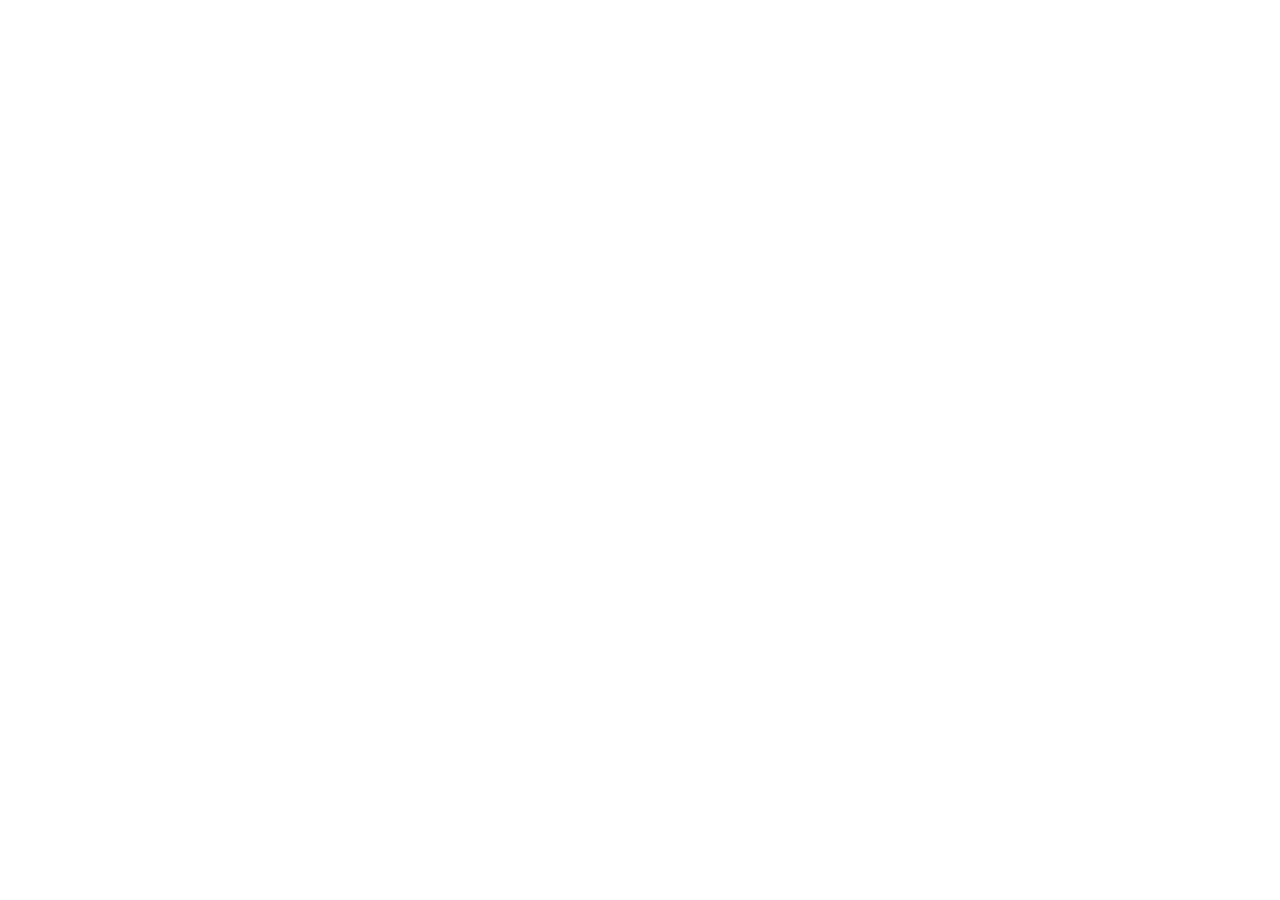
==== index.html @ d85d2958 "first commit" ====
<!DOCTYPE html>
<html lang="en">
<head>
    <meta charset="UTF-8">
    <meta name="viewport" content="width=device-width, initial-scale=1.0">
    <title>Document</title>
    <link rel="stylesheet" href="css/styles.css">
</head>

<body>
    
</body>
</html>
---- css/styles.css ----
@import url("reset.css");
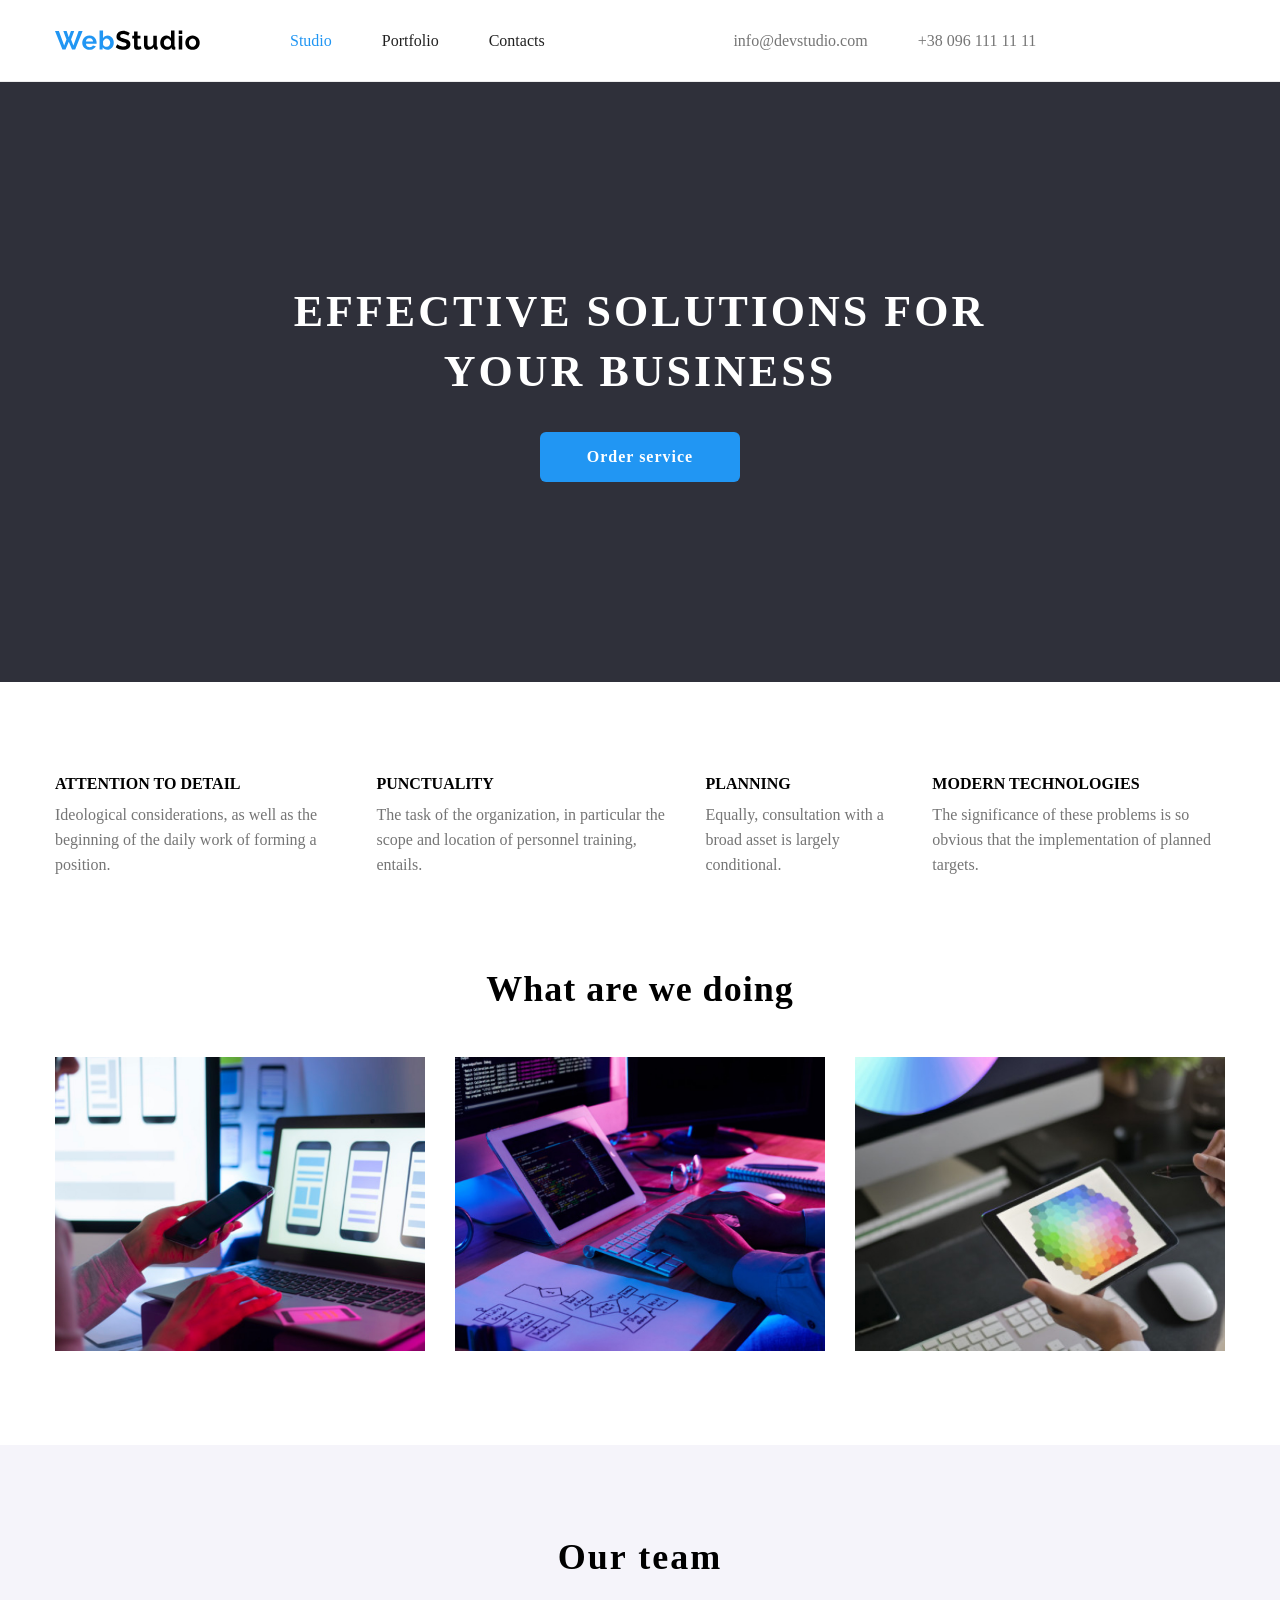
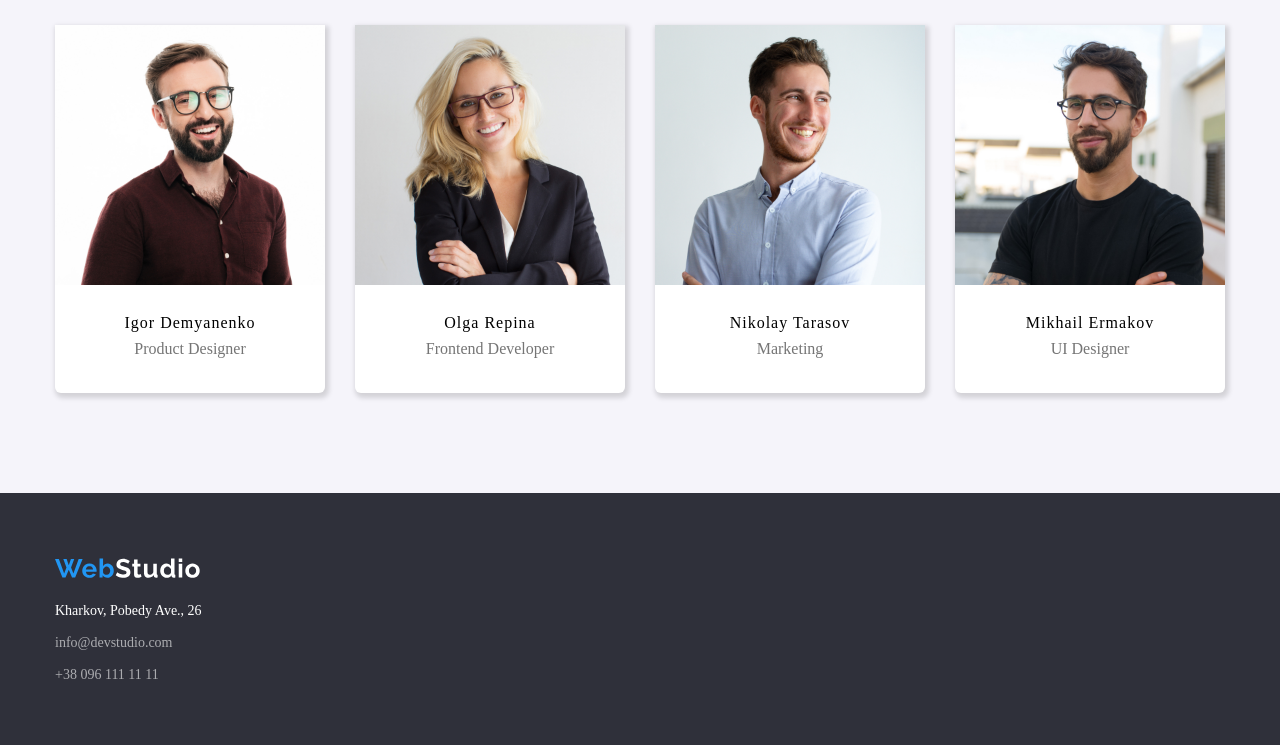
==== commit bc6f6c01: "add first page" ====
--- a/index.html
+++ b/index.html
@@ -3,11 +3,133 @@
 <head>
     <meta charset="UTF-8">
     <meta name="viewport" content="width=device-width, initial-scale=1.0">
-    <title>Document</title>
+    <title>WebStudio</title>
     <link rel="stylesheet" href="css/styles.css">
 </head>
 
 <body>
-    
+    <header class="header">
+        <div class="container header-container">
+            <a class="header-logo" href="#">
+                <img src="img/logo-header.svg" alt="WebStudio" width="145" height="31">
+            </a>
+            <nav class="header-nav">
+                <a class="active" href="#">Studio</a>
+                <a href="/portfolio.html">Portfolio</a>
+                <a href="#">Contacts</a>
+            </nav>
+            <div class="header-info">
+                <a href="mailto:info@devstudio.com">info@devstudio.com</a>
+                <a href="tel:+380961111111">+38 096 111 11 11</a>
+            </div>
+        </div>
+    </header>
+
+    <main>
+        <section class="hero">
+            <div class="container">
+                <div class="hero-box">
+                    <h1 class="hero-title">Effective solutions for your business</h1>
+                    <button class="hero-btn btn">Order service</button>
+                </div>
+            </div>
+        </section>
+
+        <section class="about">
+            <div class="container about-boxes">
+                <div class="about-box">
+                    <h2 class="about-title">Attention to detail</h2>
+                    <p class="about-p">Ideological considerations, as well as the beginning of the daily work of forming a position.</p>
+                </div>
+                <div class="about-box">
+                    <h2 class="about-title">Punctuality</h2>
+                    <p class="about-p">The task of the organization, in particular the scope and location of personnel training, entails.</p>
+                </div>
+                <div class="about-box">
+                    <h2 class="about-title">Planning</h2>
+                    <p class="about-p">Equally, consultation with a broad asset is largely conditional.</p>
+                </div>
+                <div class="about-box">
+                    <h2 class="about-title">Modern technologies</h2>
+                    <p class="about-p">The significance of these problems is so obvious that the implementation of planned targets.</p>
+                </div>
+            </div>
+        </section>
+
+        <section class="three">
+            <div class="container">
+                <h2 class="three-title">What are we doing</h2>
+                <div class="three-two">
+                <div class="cards">
+                    <img src="img/img1.jpg" alt="image1" width="370" height="294">
+                </div>
+                <div class="cards">
+                    <img src="img/img2.jpg" alt="image2" width="370" height="294">
+                </div>
+                <div class="cards">
+                    <img src="img/img3.jpg" alt="image3" width="370" height="294">
+                </div>
+                </div>
+            </div>
+        </section>
+
+        <section class="last">
+            <div class="container">
+                <h2 class="last-title">Our team</h2>
+                <div class="last-box">
+                    <div class="last-img">
+                        <img src="img/foto1.jpg" alt="foto1" width="270" height="260">
+                        <div class="last-desc">
+                        <h3 class="last-h3">Igor Demyanenko</h3>
+                        <p class="last-p">Product Designer</p>
+                        </div>
+                    </div>
+                    <div class="last-img">
+                        <img src="img/foto2.jpg" alt="foto2" width="270" height="260">
+                        <div class="last-desc">
+                        <h3 class="last-h3">Olga Repina</h3>
+                        <p class="last-p">Frontend Developer</p>
+                        </div>
+                    </div>
+                    <div class="last-img">
+                        <img src="img/foto3.jpg" alt="foto3" width="270" height="260">
+                        <div class="last-desc">
+                        <h3 class="last-h3">Nikolay Tarasov</h3>
+                        <p class="last-p">Marketing</p>
+                        </div>
+                    </div>
+                    <div class="last-img">
+                        <img src="img/foto4.jpg" alt="foto4" width="270" height="260">
+                        <div class="last-desc">
+                        <h3 class="last-h3">Mikhail Ermakov</h3>
+                        <p class="last-p">UI Designer</p>
+                        </div>
+                    </div>
+                </div>
+            </div>
+        </section>
+    </main>
+
+    <footer>
+            <section class="footer">
+                <div class="container">
+                    <div class="footer-out">
+                        <a href="#">
+                            <img class="img-footer" src="img/logo-footer.svg" alt="Logo" width="145" height="31">
+                        </a>
+                    </div>
+                    <div class="footer-out2">
+                        <h3>Kharkov, Pobedy Ave., 26</h3>
+                    </div>
+                        <div class="footer-a">
+                        <a href="mailto:info@devstudio.com">info@devstudio.com</a>
+                        </div>
+                        <div class="footer-a">
+                        <a href="tel:+380961111111">+38 096 111 11 11</a>
+                        </div>
+                </div>
+            </section>
+    </footer>
+
 </body>
 </html>
--- a/css/styles.css
+++ b/css/styles.css
@@ -1,2 +1,262 @@
 @import url("reset.css");
 
+@font-face {
+    font-family: 'Roboto';
+    src: url('../fonts/RobotoCondensed-Regular.woff2') format('woff2');
+    font-weight: 400;
+    font-style: normal;
+    font-display: swap;
+}
+
+@font-face {
+    font-family: 'Roboto';
+    src: url('../fonts/RobotoCondensed-Medium.woff2') format('woff2');
+    font-weight: 500;
+    font-style: normal;
+    font-display: swap;
+}
+
+@font-face {
+    font-family: 'Roboto';
+    src: url('../fonts/RobotoCondensed-Bold.woff2') format('woff2');
+    font-weight: 700;
+    font-style: normal;
+    font-display: swap;
+}
+
+@font-face {
+    font-family: 'Roboto';
+    src: url('../fonts/RobotoCondensed-Black.woff2') format('woff2');
+    font-weight: 900;
+    font-style: normal;
+    font-display: swap;
+}
+
+.body {
+    font-family: 'Roboto', sans-serif;
+    color: #212121;
+}
+
+.container {
+    max-width: 1200px;
+    margin: 0 auto;
+    padding: 0 15px;
+}
+
+.btn {
+    display: inline-block;
+    color: #fff;
+    font-size: 16px;
+    font-weight: 700;
+    letter-spacing: 1px;
+    background: #2196F3;
+    padding: 17px;
+    min-width: 200px;
+    cursor: pointer;
+    border-radius: 6px;
+    text-align: center;
+}
+
+.btn:hover {
+    background: #1574c2;
+}
+
+.header-container {
+    display: flex;
+    align-items: center;
+}
+
+.header {
+    padding: 25px 0;
+    font-weight: 500;
+    border-bottom: 1px solid #ECECEC;
+}
+
+.header-logo {
+    margin-right: 90px;
+}
+
+.header-nav, .header-info {
+    display: flex;
+    gap: 50px;
+}
+
+.header-nav a {
+    color: #212121;
+    text-decoration: none;
+}
+
+.header-info a {
+    color: #757575;
+    text-decoration: none;
+}
+
+.header-info a:hover, .header-nav a:hover {
+    color: #2196F3;
+}
+
+.header-nav a.active {
+    color: #2196F3;
+}
+
+.header-info {
+    margin: 0 auto;
+}
+
+.hero {
+    min-height: 600px;
+    background: #2F303A;
+    color: #fff;
+    display: flex;
+    flex-flow: column;
+    justify-content: center;
+}
+
+.hero-title {
+    font-size: 44px;
+    line-height: 60px;
+    font-weight: 900;
+    text-transform: uppercase;
+    letter-spacing: 3px;
+    margin-bottom: 30px;
+}
+
+.hero-box {
+    text-align: center;
+    max-width: 696px;
+    margin: 0 auto;
+}
+
+.about {
+    padding: 94px 0;
+}
+
+.about-boxes {
+    display: flex;
+    gap: 30px;
+}
+
+.about-title {
+    margin-bottom: 10px;
+    font-weight: 700;
+    text-transform: uppercase;
+}
+
+.about-p {
+    color: #757575;
+    line-height: 25px;
+}
+
+.three {
+padding-bottom: 94px;
+}
+
+.three-title {
+    margin-bottom: 50px;
+    font-weight: 700;
+    font-size: 36px;
+    letter-spacing: 1px;
+    text-align: center;
+}
+
+.three-two {
+    display: flex;
+    gap: 30px;
+}
+
+.cards {
+    height: 294px;
+    overflow: hidden;
+}
+
+.cards img {
+    width: 100%;
+    height: 100%;
+    object-fit: cover;
+}
+
+.last {
+    background: #F5F4FA;
+    min-height: 648px;
+}
+
+.last-title {
+    padding: 94px 0 0 0;
+    margin-bottom: 50px;
+    font-weight: 700;
+    font-size: 36px;
+    letter-spacing: 2px;
+    text-align: center;
+}
+
+.last-box {
+    display: flex;
+    gap: 30px;
+
+}
+
+.last-img {
+    width: 270px;
+    height: 368px;
+    background: #fff;
+    box-shadow: 2px 3px 5px 2px #00000024;
+    border-bottom-right-radius: 6px;
+    border-bottom-left-radius: 6px;
+}
+
+.last-desc {
+    margin: 0 auto;
+    padding: 30px;
+}
+
+.last-h3 {
+    font-weight: 500;
+    font-size: 16px;
+    text-align: center;
+    letter-spacing: 1px;
+    margin-bottom: 10px;
+}
+
+.last-p {
+    color: #757575;
+    font-weight: 400px;
+    text-align: center;
+    font-size: 16px;
+}
+
+.footer {
+    background: #2F303A;
+    min-height: 252px;
+}
+
+.img-footer {
+    margin-top: 60px;
+    margin-bottom: 20px;
+}
+
+.footer-out {
+    color: #FFFFFF;
+}
+
+.footer-out2 {
+    color: #FFF;
+    display: flex;
+    flex-flow: column;
+    margin-bottom: 9px;
+    font-weight: 400;
+    font-size: 14px;
+}
+
+.footer-a a {
+    font-weight: 400;
+    font-size: 14px;
+    margin: 9px 0;
+    display: inline-block;
+    text-decoration: none;
+    color: #FFFFFF99;
+}
+
+.footer-a a:hover {
+    color: #2196F3;
+}
+
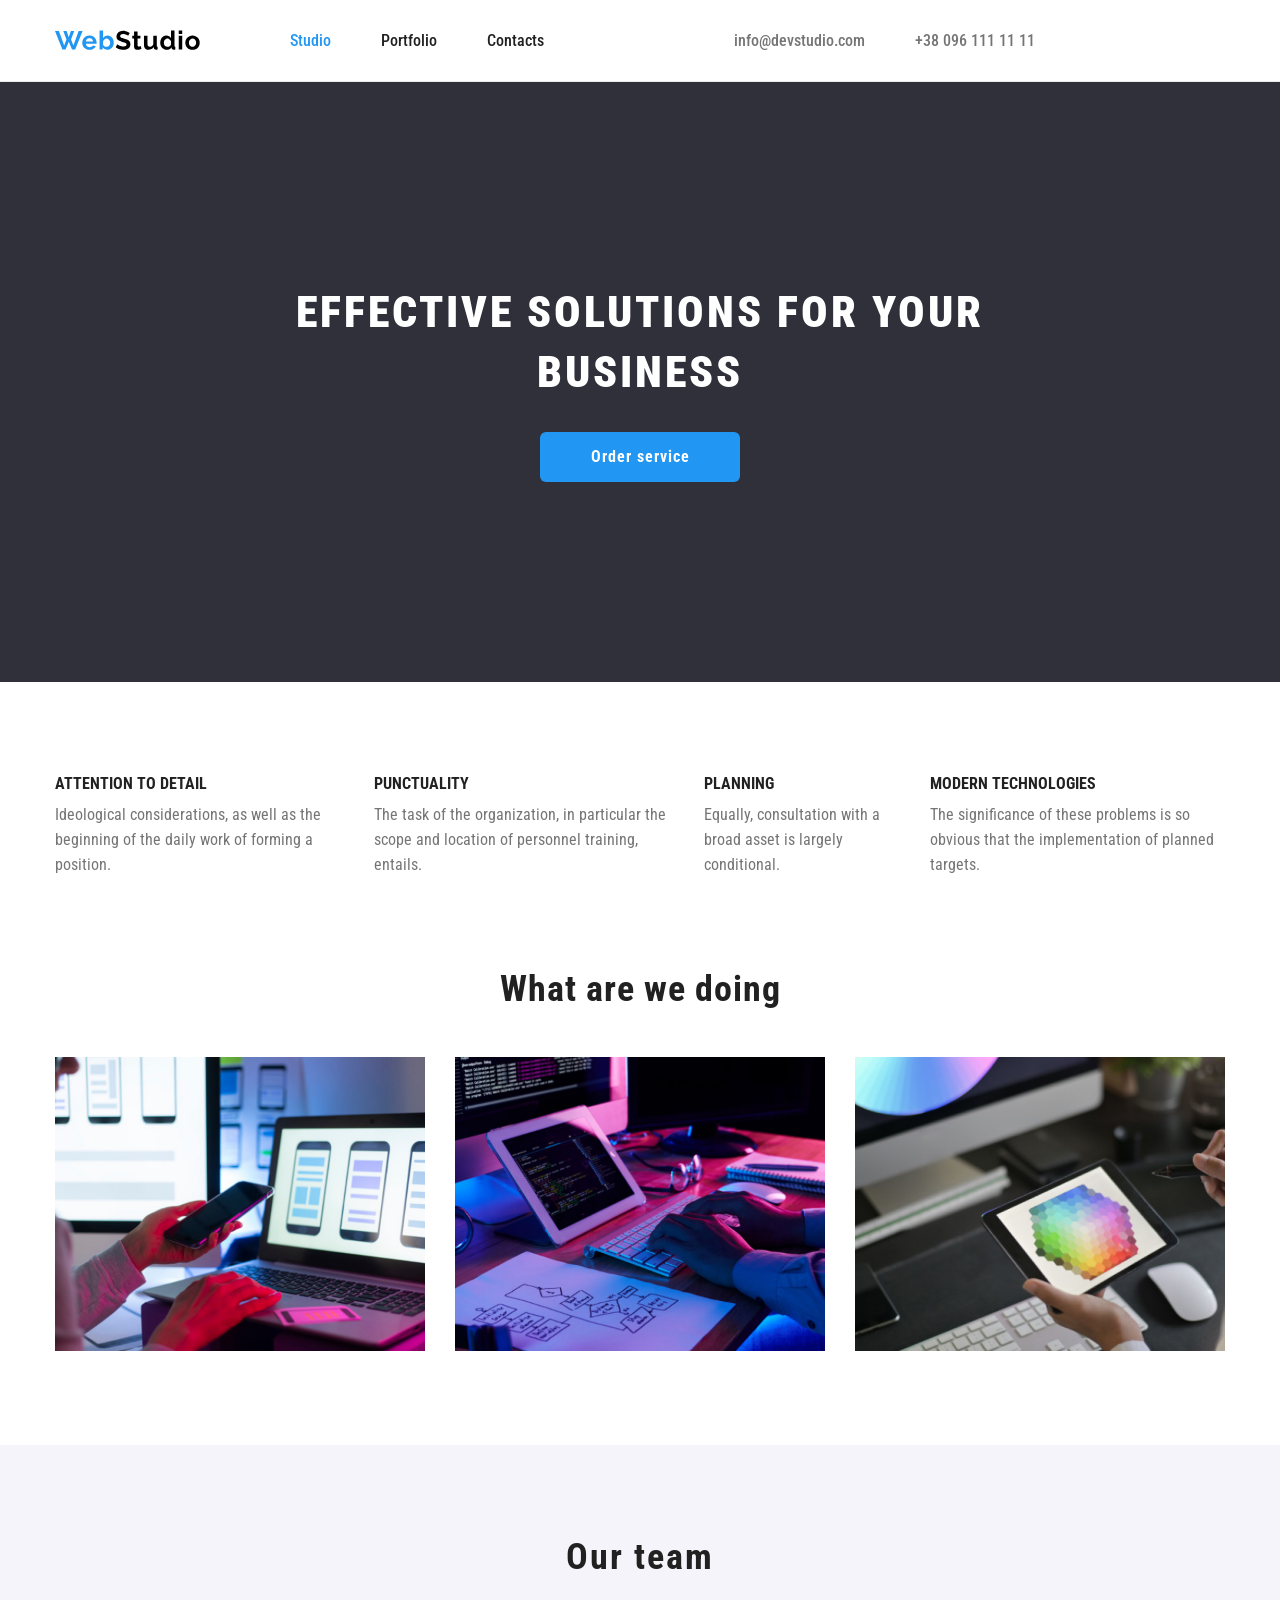
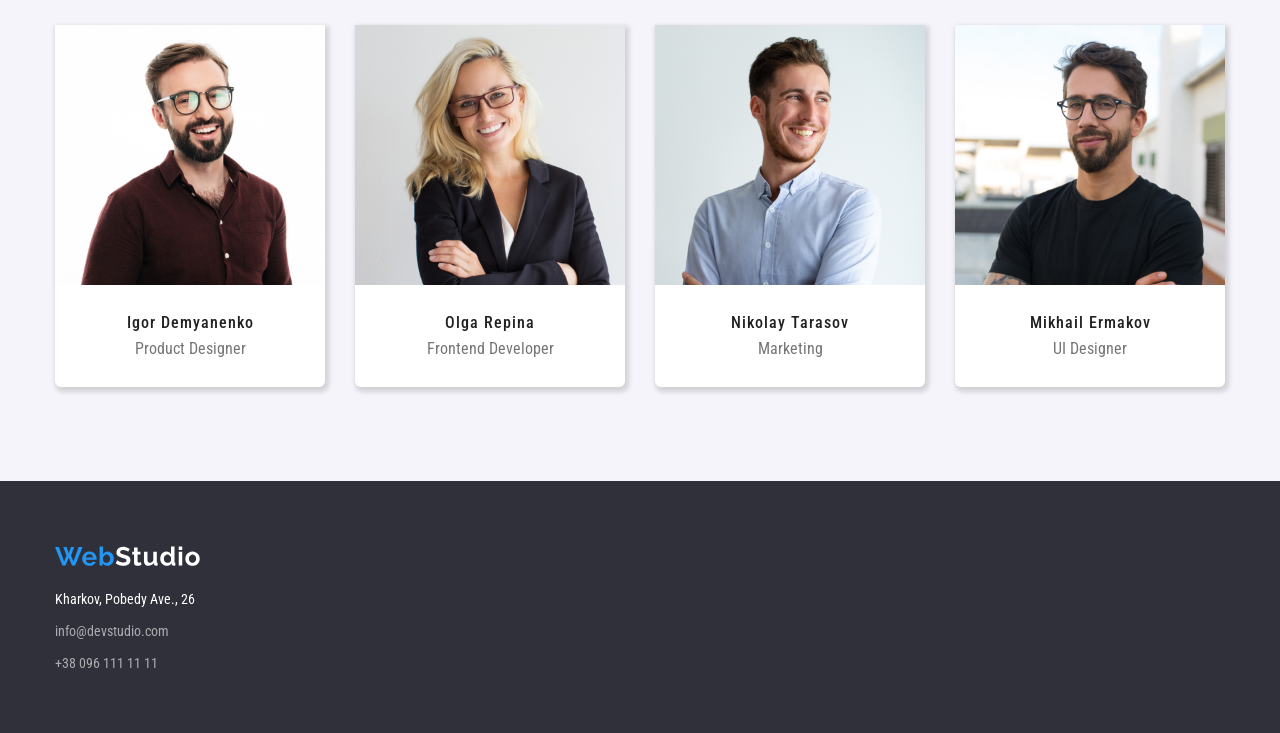
==== commit 08613bd5: "add position" ====
--- a/index.html
+++ b/index.html
@@ -60,14 +60,17 @@
             <div class="container">
                 <h2 class="three-title">What are we doing</h2>
                 <div class="three-two">
-                <div class="cards">
+                 <div class="cards">
                     <img src="img/img1.jpg" alt="image1" width="370" height="294">
+                    <p class="cards-desc">Desktop Applications</p>
                 </div>
-                <div class="cards">
+                 <div class="cards">
                     <img src="img/img2.jpg" alt="image2" width="370" height="294">
+                    <p class="cards-desc">Desktop Applications</p>
                 </div>
-                <div class="cards">
+                 <div class="cards">
                     <img src="img/img3.jpg" alt="image3" width="370" height="294">
+                    <p class="cards-desc">Desktop Applications</p>
                 </div>
                 </div>
             </div>
@@ -78,28 +81,28 @@
                 <h2 class="last-title">Our team</h2>
                 <div class="last-box">
                     <div class="last-img">
-                        <img src="img/foto1.jpg" alt="foto1" width="270" height="260">
+                        <img class="image" src="img/foto1.jpg" alt="foto1" width="270" height="260">
                         <div class="last-desc">
                         <h3 class="last-h3">Igor Demyanenko</h3>
                         <p class="last-p">Product Designer</p>
                         </div>
                     </div>
                     <div class="last-img">
-                        <img src="img/foto2.jpg" alt="foto2" width="270" height="260">
+                        <img class="image" src="img/foto2.jpg" alt="foto2" width="270" height="260">
                         <div class="last-desc">
                         <h3 class="last-h3">Olga Repina</h3>
                         <p class="last-p">Frontend Developer</p>
                         </div>
                     </div>
                     <div class="last-img">
-                        <img src="img/foto3.jpg" alt="foto3" width="270" height="260">
+                        <img class="image" src="img/foto3.jpg" alt="foto3" width="270" height="260">
                         <div class="last-desc">
                         <h3 class="last-h3">Nikolay Tarasov</h3>
                         <p class="last-p">Marketing</p>
                         </div>
                     </div>
                     <div class="last-img">
-                        <img src="img/foto4.jpg" alt="foto4" width="270" height="260">
+                        <img class="image" src="img/foto4.jpg" alt="foto4" width="270" height="260">
                         <div class="last-desc">
                         <h3 class="last-h3">Mikhail Ermakov</h3>
                         <p class="last-p">UI Designer</p>
--- a/css/styles.css
+++ b/css/styles.css
@@ -32,7 +32,7 @@
     font-display: swap;
 }
 
-.body {
+body {
     font-family: 'Roboto', sans-serif;
     color: #212121;
 }
@@ -165,23 +165,25 @@
 }
 
 .cards {
-    height: 294px;
-    overflow: hidden;
+    display: flex;
+    gap: 30px;
+    position: relative;
 }
 
 .cards img {
     width: 100%;
     height: 100%;
+    overflow: hidden;
     object-fit: cover;
+    position: relative;
 }
 
 .last {
     background: #F5F4FA;
-    min-height: 648px;
+    padding: 94px 0;
 }
 
 .last-title {
-    padding: 94px 0 0 0;
     margin-bottom: 50px;
     font-weight: 700;
     font-size: 36px;
@@ -196,12 +198,11 @@
 }
 
 .last-img {
-    width: 270px;
-    height: 368px;
     background: #fff;
     box-shadow: 2px 3px 5px 2px #00000024;
     border-bottom-right-radius: 6px;
     border-bottom-left-radius: 6px;
+    flex: 1 1 23%;
 }
 
 .last-desc {
@@ -260,3 +261,136 @@
     color: #2196F3;
 }
 
+.dow {
+    margin: 0 auto;
+    margin-bottom: 34px;
+    display: flex;
+    justify-content: center;
+    gap: 8px;
+    padding-top: 92px;
+}
+
+.dow-btn {
+    display: inline-block;
+    color: #fff;
+    font-size: 16px;
+    font-weight: 500;
+    background: #2196F3;
+    padding: 6px;
+    min-width: 73px;
+    cursor: pointer;
+    border-radius: 6px;
+    text-align: center;
+}
+
+.dow-btn1 {
+    display: inline-block;
+    color: #212121;
+    font-size: 16px;
+    font-weight: 500;
+    background: #F5F4FA;
+    padding: 6px 25px;
+    cursor: pointer;
+    border-radius: 6px;
+}
+
+.dow-btn:hover {
+    background: #0d538c;
+}
+
+.dow-btn1:hover {
+background: #b6b4c2;
+}
+
+.dflex {
+    display: flex;
+    flex-wrap: wrap;
+    gap: 30px;
+    padding: 94px 0;
+}
+
+.imgp2 {
+    margin-bottom: 20px;
+    height: 294px;
+    width: 100%;
+    object-fit: cover;
+    overflow: hidden;
+}
+
+.h3p2 {
+    font-weight: 700;
+    font-size: 18px;
+    letter-spacing: 1px;
+    margin-bottom: 4px;
+    height: 36px;
+}
+
+.pp2 {
+    font-weight: 400;
+    color: #757575;
+    font-size: 16px;
+}
+
+.divp2 {
+    padding: 20px 24px;
+}
+
+.bordp {
+}
+
+.bordp2 {
+    outline: 1px solid #EEEEEE;
+    flex: 1 1 30%;
+    position: relative;
+}
+
+.bordp2 img {
+    width: 100%;
+    height: 294px;
+    object-fit: cover;
+}
+
+.test {
+    height: 294px;
+    position: relative;
+}
+
+.test img {
+    width: 100%;
+    height: 100%;
+    object-fit:cover;
+}
+
+.box {
+    background: rgba(20, 77, 170, 0.5);
+    color: #fff;
+    position: absolute;
+    inset: 0;
+    display: flex;
+    padding: 10px;
+    align-items: center;
+    display: none;
+}
+
+.bordp2:hover .box {
+    display: block;
+}
+
+.cards:hover .cards-desc {
+    display: block;
+}
+
+.cards-desc {
+    position: absolute;
+    bottom: 0;
+    left: 0;
+    right: 0;
+    background: rgba(47, 48, 58, 0.8);
+    padding: 20px 10px;
+    color: white;
+    text-align: center;
+    font-weight: 700;
+    font-size: 14px;
+    text-transform: uppercase;
+    display: none;
+}
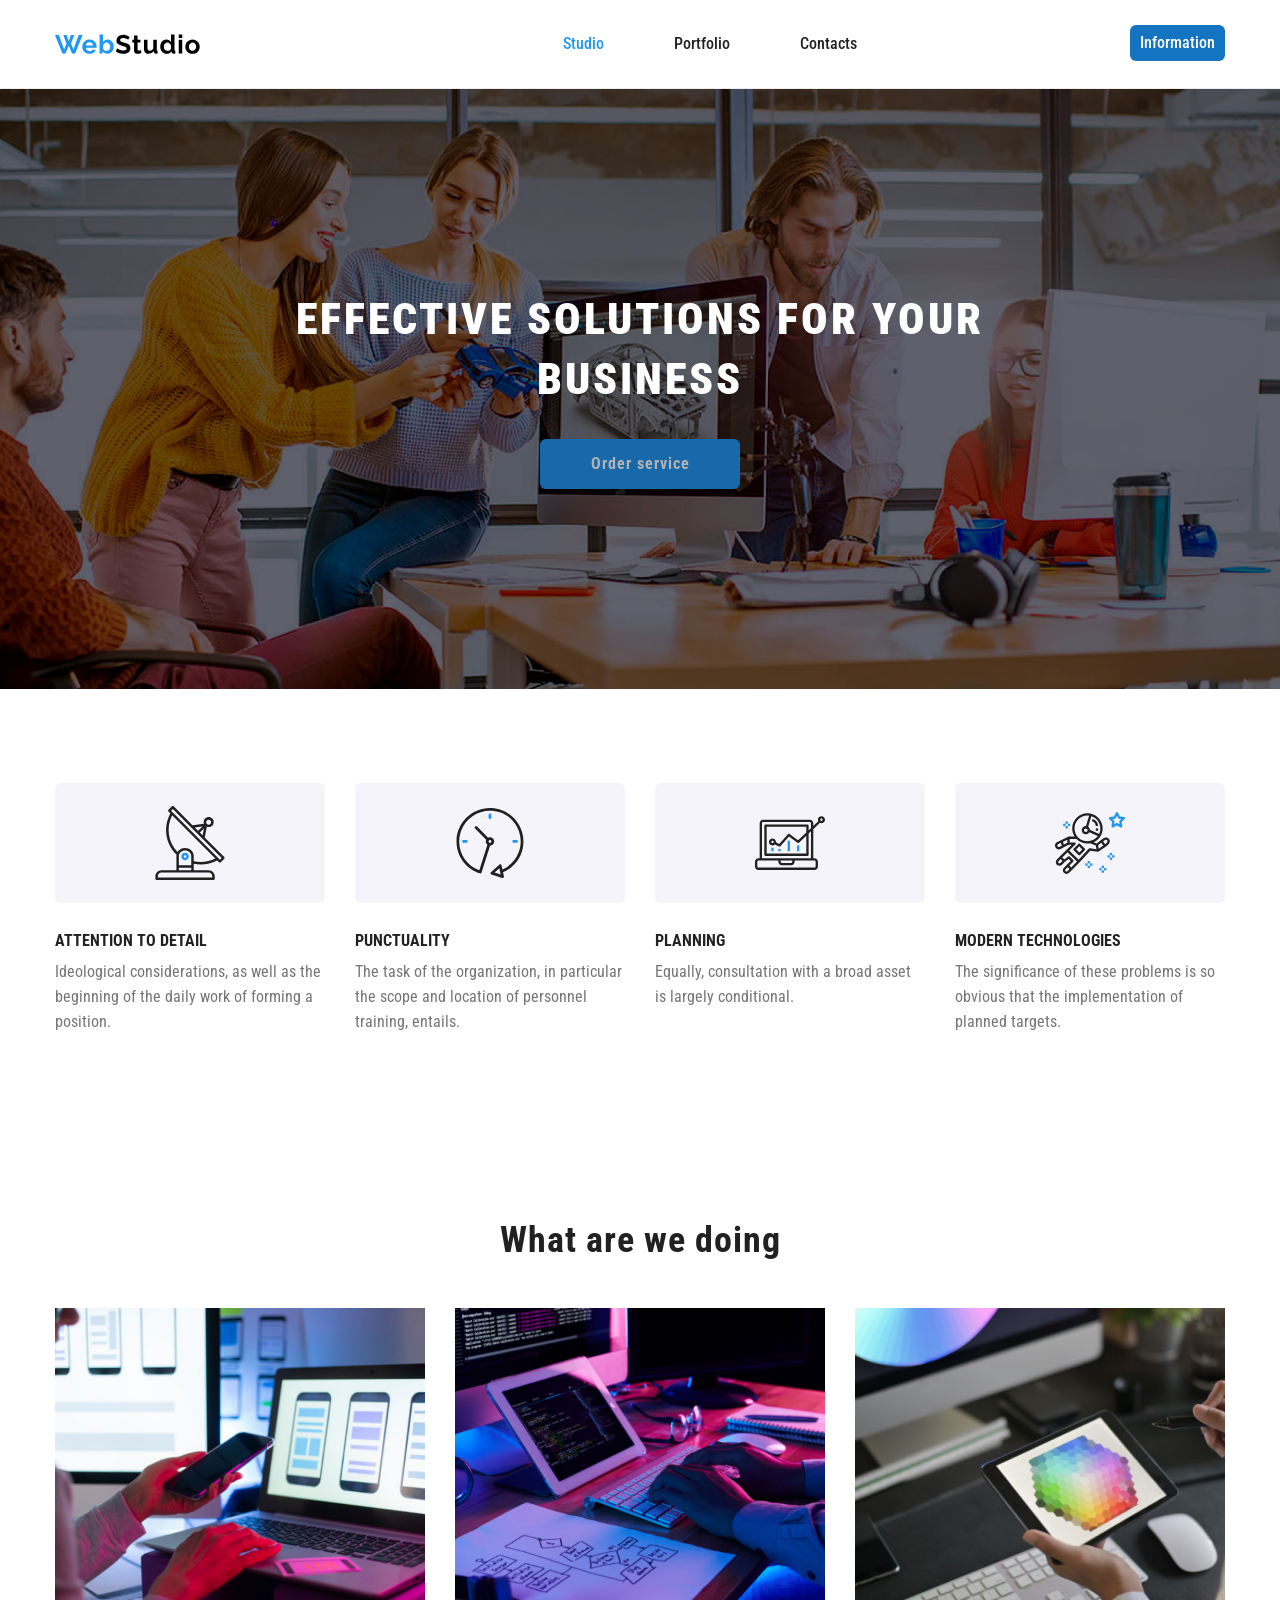
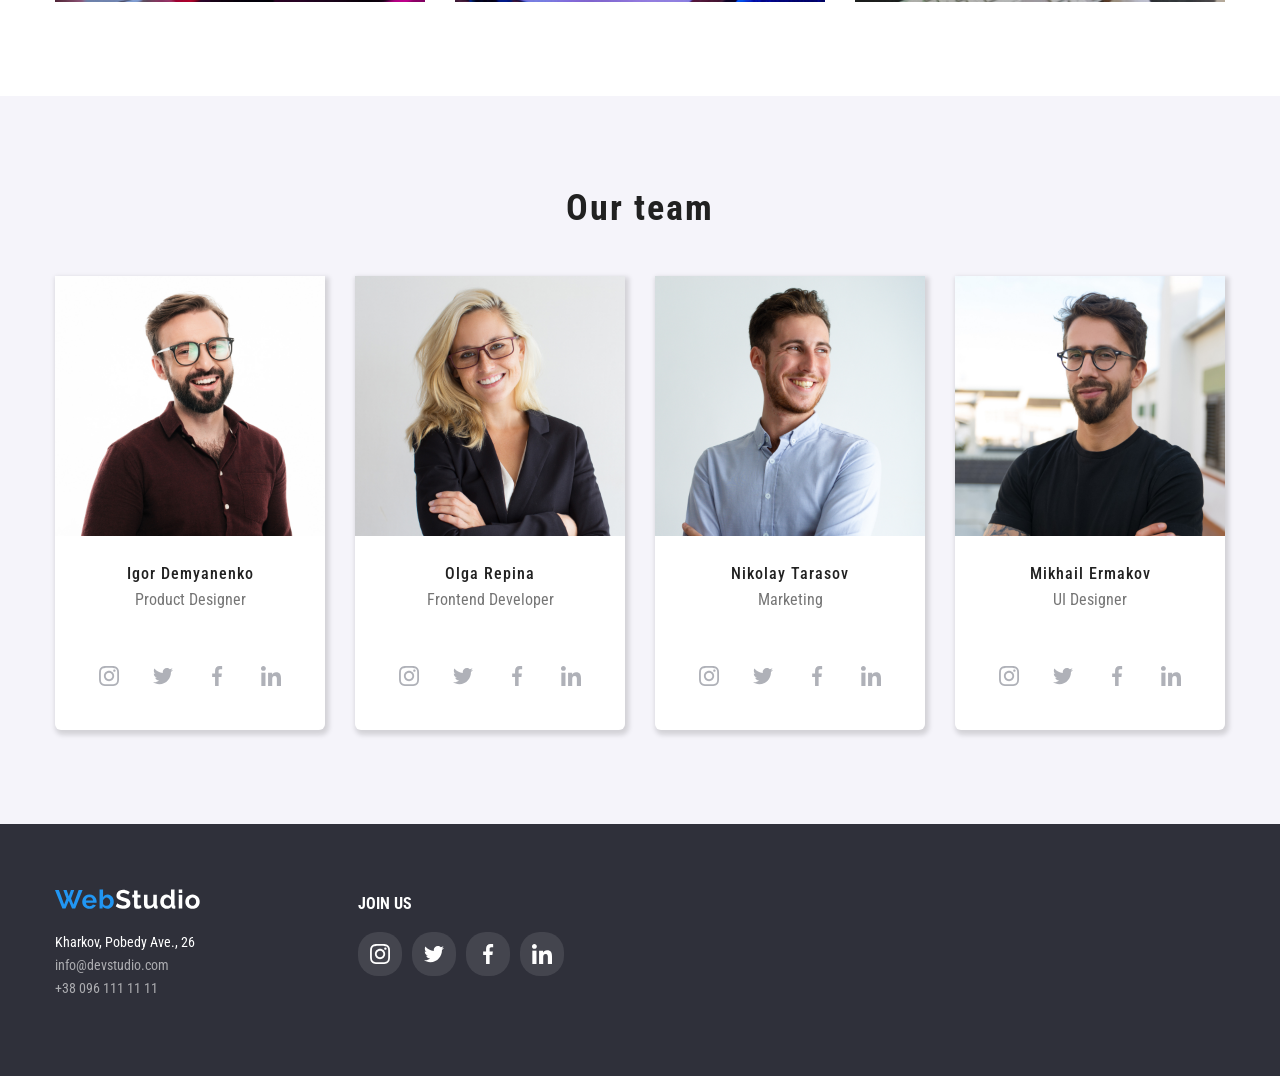
==== commit 30d793a1: "l-11" ====
--- a/index.html
+++ b/index.html
@@ -18,10 +18,17 @@
                 <a href="/portfolio.html">Portfolio</a>
                 <a href="#">Contacts</a>
             </nav>
-            <div class="header-info">
-                <a href="mailto:info@devstudio.com">info@devstudio.com</a>
-                <a href="tel:+380961111111">+38 096 111 11 11</a>
-            </div>
+
+            <div class=" info-d">
+                <a href="#">Information</a>
+                <ul>
+                        <li>
+                            <a href="mailto:info@devstudio.com">info@devstudio.com</a></li>
+                        <li>
+                            <a href="tel:+380961111111">+38 096 111 11 11</a></li>
+                </ul>
+            </div>
+
         </div>
     </header>
 
@@ -66,11 +73,11 @@
                 </div>
                  <div class="cards">
                     <img src="img/img2.jpg" alt="image2" width="370" height="294">
-                    <p class="cards-desc">Desktop Applications</p>
+                    <p class="cards-desc">Mobile applications</p>
                 </div>
                  <div class="cards">
                     <img src="img/img3.jpg" alt="image3" width="370" height="294">
-                    <p class="cards-desc">Desktop Applications</p>
+                    <p class="cards-desc">Design solutions</p>
                 </div>
                 </div>
             </div>
@@ -86,6 +93,23 @@
                         <h3 class="last-h3">Igor Demyanenko</h3>
                         <p class="last-p">Product Designer</p>
                         </div>
+                        <div class="dlogo">
+                            <ul>
+                                <li>
+                                    <a href="https://www.instagram.com
+"><img src="./img/instagram2.svg" alt=""></a>
+                                </li>
+                                <li>
+                                    <a href="https://twitter.com"><img src="./img/twitter1.svg" alt=""></a>
+                                </li>
+                                <li>
+                                    <a href="https://www.facebook.com/"><img src="./img/facebook1.svg" alt=""></a>
+                                </li>
+                                <li>
+                                    <a href="https://fr.linkedin.com/"><img src="./img/linkedin1.svg" alt=""></a>
+                                </li>
+                            </ul>
+                        </div>
                     </div>
                     <div class="last-img">
                         <img class="image" src="img/foto2.jpg" alt="foto2" width="270" height="260">
@@ -93,6 +117,23 @@
                         <h3 class="last-h3">Olga Repina</h3>
                         <p class="last-p">Frontend Developer</p>
                         </div>
+                        <div class="dlogo">
+                            <ul>
+                                <li>
+                                    <a href="https://www.instagram.com"><img src="./img/instagram2.svg" alt=""></a>
+                                </li>
+                                <li>
+                                    <a href="https://twitter.com"><img src="./img/twitter1.svg" alt=""></a>
+                                </li>
+                                <li>
+                                    <a href="https://www.facebook.com/"><img src="./img/facebook1.svg" alt=""></a>
+                                </li>
+                                <li>
+                                    <a href="https://fr.linkedin.com/
+"><img src="./img/linkedin1.svg" alt=""></a>
+                                </li>
+                            </ul>
+                        </div>
                     </div>
                     <div class="last-img">
                         <img class="image" src="img/foto3.jpg" alt="foto3" width="270" height="260">
@@ -100,6 +141,23 @@
                         <h3 class="last-h3">Nikolay Tarasov</h3>
                         <p class="last-p">Marketing</p>
                         </div>
+                        <div class="dlogo">
+                            <ul>
+                                <li>
+                                    <a href="https://www.instagram.com
+"><img src="./img/instagram2.svg" alt=""></a>
+                                </li>
+                                <li>
+                                    <a href="https://twitter.com"><img src="./img/twitter1.svg" alt=""></a>
+                                </li>
+                                <li>
+                                    <a href="https://www.facebook.com/"><img src="./img/facebook1.svg" alt=""></a>
+                                </li>
+                                <li>
+                                    <a href="https://fr.linkedin.com/"><img src="./img/linkedin1.svg" alt=""></a>
+                                </li>
+                            </ul>
+                        </div>
                     </div>
                     <div class="last-img">
                         <img class="image" src="img/foto4.jpg" alt="foto4" width="270" height="260">
@@ -107,6 +165,23 @@
                         <h3 class="last-h3">Mikhail Ermakov</h3>
                         <p class="last-p">UI Designer</p>
                         </div>
+                        <div class="dlogo">
+                            <ul>
+                                <li>
+                                    <a href="https://www.instagram.com
+"><img src="./img/instagram2.svg" alt=""></a>
+                                </li>
+                                <li>
+                                    <a href="https://twitter.com"><img src="./img/twitter1.svg" alt=""></a>
+                                </li>
+                                <li>
+                                    <a href="https://www.facebook.com/"><img src="./img/facebook1.svg" alt=""></a>
+                                </li>
+                                <li>
+                                    <a href="https://fr.linkedin.com/"><img src="./img/linkedin1.svg" alt=""></a>
+                                </li>
+                            </ul>
+                        </div>
                     </div>
                 </div>
             </div>
@@ -114,8 +189,10 @@
     </main>
 
     <footer>
-            <section class="footer">
-                <div class="container">
+        <section class="footer">
+            <div class="container">
+                <div class="blockfoot">
+                    <div class="footdiv1">
                     <div class="footer-out">
                         <a href="#">
                             <img class="img-footer" src="img/logo-footer.svg" alt="Logo" width="145" height="31">
@@ -130,8 +207,31 @@
                         <div class="footer-a">
                         <a href="tel:+380961111111">+38 096 111 11 11</a>
                         </div>
-                </div>
-            </section>
+                    </div>
+
+                    <div class="footdiv2">
+                        <div class="dlogofoot">
+                            <h3 class="footh3">join us</h3>
+                            <ul>
+                                <li>
+                                    <a href="https://www.instagram.com"><img src="./img/inst1.svg" alt=""></a>
+                                </li>
+                                <li>
+                                    <a href="https://twitter.com"><img src="./img/twit1.svg" alt=""></a>
+                                </li>
+                                <li>
+                                    <a href="https://www.facebook.com/"><img src="./img/fb1.svg" alt=""></a>
+                                </li>
+                                <li>
+                                    <a href="https://fr.linkedin.com/
+"><img src="./img/lin1.svg" alt=""></a>
+                                </li>
+                            </ul>
+                        </div>
+                </div>
+            </div>
+        </div>
+        </section>
     </footer>
 
 </body>
--- a/css/styles.css
+++ b/css/styles.css
@@ -1,36 +1,5 @@
 @import url("reset.css");
-
-@font-face {
-    font-family: 'Roboto';
-    src: url('../fonts/RobotoCondensed-Regular.woff2') format('woff2');
-    font-weight: 400;
-    font-style: normal;
-    font-display: swap;
-}
-
-@font-face {
-    font-family: 'Roboto';
-    src: url('../fonts/RobotoCondensed-Medium.woff2') format('woff2');
-    font-weight: 500;
-    font-style: normal;
-    font-display: swap;
-}
-
-@font-face {
-    font-family: 'Roboto';
-    src: url('../fonts/RobotoCondensed-Bold.woff2') format('woff2');
-    font-weight: 700;
-    font-style: normal;
-    font-display: swap;
-}
-
-@font-face {
-    font-family: 'Roboto';
-    src: url('../fonts/RobotoCondensed-Black.woff2') format('woff2');
-    font-weight: 900;
-    font-style: normal;
-    font-display: swap;
-}
+@import url("fonts.css");
 
 body {
     font-family: 'Roboto', sans-serif;
@@ -63,6 +32,8 @@
 
 .header-container {
     display: flex;
+    justify-content: space-between;
+    text-align: center;
     align-items: center;
 }
 
@@ -70,6 +41,7 @@
     padding: 25px 0;
     font-weight: 500;
     border-bottom: 1px solid #ECECEC;
+    position: relative;
 }
 
 .header-logo {
@@ -78,12 +50,35 @@
 
 .header-nav, .header-info {
     display: flex;
-    gap: 50px;
+    gap: 70px;
+    position: relative;
+    align-items: center;
 }
 
 .header-nav a {
     color: #212121;
     text-decoration: none;
+    justify-content: center;
+}
+
+.header-info a:hover, .header-nav a:hover, .info-d a:hover {
+    color: #2196F3;
+}
+
+.header-nav a.active {
+    color: #2196F3;
+}
+
+
+.header-list {
+    display: flex;
+    gap: 30px;
+    justify-content: center;
+}
+
+
+.header-info {
+    margin: 0 auto;
 }
 
 .header-info a {
@@ -91,26 +86,17 @@
     text-decoration: none;
 }
 
-.header-info a:hover, .header-nav a:hover {
-    color: #2196F3;
-}
-
-.header-nav a.active {
-    color: #2196F3;
-}
-
-.header-info {
-    margin: 0 auto;
-}
 
 .hero {
     min-height: 600px;
-    background: #2F303A;
+    background: #2F303A url('../img/Img.jpg') no-repeat center/cover;
     color: #fff;
     display: flex;
     flex-flow: column;
     justify-content: center;
-}
+    position: relative;
+}
+
 
 .hero-title {
     font-size: 44px;
@@ -127,6 +113,18 @@
     margin: 0 auto;
 }
 
+.hero-box::before {
+    content: '';
+    position: absolute;
+    inset: 0;
+    background: rgba(0,0,0, 0.3);
+}
+
+.hero-box h1 {
+    position: relative;
+    z-index: 1;
+}
+
 .about {
     padding: 94px 0;
 }
@@ -134,6 +132,78 @@
 .about-boxes {
     display: flex;
     gap: 30px;
+}
+
+.about-box {
+    width: 270px;
+    padding-top: 150px;
+    position: relative;
+}
+
+.about-box::before {
+    background: #F5F4FA url('../img/Group1.svg') no-repeat 50%/70px auto;
+    content: '';
+    position: absolute;
+    top: 0;
+    left: 0;
+    right: 0;
+    height: 120px;
+    border-radius: 6px;
+}
+
+.about-box+.about-box::before {
+    background: #F5F4FA url('../img/Group2.svg') no-repeat 50%/70px auto;
+    content: '';
+    position: absolute;
+    top: 0;
+    left: 0;
+    right: 0;
+    height: 120px;
+    border-radius: 6px;
+}
+
+.about-box+.about-box+.about-box::before {
+    background: #F5F4FA url('../img/Group3.svg') no-repeat 50%/70px auto;
+    content: '';
+    position: absolute;
+    top: 0;
+    left: 0;
+    right: 0;
+    height: 120px;
+    border-radius: 6px;
+}
+
+.about-box+.about-box+.about-box+.about-box::before {
+    background: #F5F4FA url('../img/Group4.svg') no-repeat 50%/70px auto;
+    content: '';
+    position: absolute;
+    top: 0;
+    left: 0;
+    right: 0;
+    height: 120px;
+    border-radius: 6px;
+}
+
+.dlogo {
+    padding: 16px 30px 32px 32px;
+}
+
+.dlogo a {
+    display: block;
+    width: 44px;
+    height: 44px;
+    text-align: center;
+    padding: 12px 12px;
+}
+
+.dlogo a:hover {
+    background: #2b93e9;
+    border-radius: 20px;
+}
+
+.dlogo>ul {
+    display: flex;
+    gap: 10px;
 }
 
 .about-title {
@@ -148,7 +218,7 @@
 }
 
 .three {
-padding-bottom: 94px;
+padding: 94px 0;
 }
 
 .three-title {
@@ -225,49 +295,12 @@
     font-size: 16px;
 }
 
-.footer {
-    background: #2F303A;
-    min-height: 252px;
-}
-
-.img-footer {
-    margin-top: 60px;
-    margin-bottom: 20px;
-}
-
-.footer-out {
-    color: #FFFFFF;
-}
-
-.footer-out2 {
-    color: #FFF;
-    display: flex;
-    flex-flow: column;
-    margin-bottom: 9px;
-    font-weight: 400;
-    font-size: 14px;
-}
-
-.footer-a a {
-    font-weight: 400;
-    font-size: 14px;
-    margin: 9px 0;
-    display: inline-block;
-    text-decoration: none;
-    color: #FFFFFF99;
-}
-
-.footer-a a:hover {
-    color: #2196F3;
-}
-
 .dow {
     margin: 0 auto;
     margin-bottom: 34px;
     display: flex;
     justify-content: center;
     gap: 8px;
-    padding-top: 92px;
 }
 
 .dow-btn {
@@ -289,7 +322,7 @@
     font-size: 16px;
     font-weight: 500;
     background: #F5F4FA;
-    padding: 6px 25px;
+    padding: 11px 25px;
     cursor: pointer;
     border-radius: 6px;
 }
@@ -306,7 +339,6 @@
     display: flex;
     flex-wrap: wrap;
     gap: 30px;
-    padding: 94px 0;
 }
 
 .imgp2 {
@@ -362,18 +394,20 @@
 }
 
 .box {
-    background: rgba(20, 77, 170, 0.5);
+    background: rgba(33, 150, 243, 0.9);
     color: #fff;
     position: absolute;
     inset: 0;
-    display: flex;
-    padding: 10px;
+    padding: 24px;
     align-items: center;
     display: none;
+    font-size: 18px;
+    line-height: 28px;
+
 }
 
 .bordp2:hover .box {
-    display: block;
+    display: flex;
 }
 
 .cards:hover .cards-desc {
@@ -393,4 +427,153 @@
     font-size: 14px;
     text-transform: uppercase;
     display: none;
+}
+
+.submenu {
+    position: relative;
+}
+
+.submenu>ul {
+    position: absolute;
+    display: none;
+    padding: 25px 0 0;
+    min-width: 150px;
+    top: 100%;
+    left: 0;
+}
+
+.submenu .submenu>ul{
+    top: 0;
+    right: 100%;
+    z-index: 2;
+}
+
+.submenu a {
+    color: white;
+    display: block;
+    background-color: #1574c2;
+    border-radius: 6px;
+    margin-bottom: 2px;
+    padding: 10px 10px ;
+}
+
+.submenu.a-submenu {
+    background: inherit;
+    color: black;
+}
+
+
+.submenu:hover>ul {
+    display: block;
+}
+
+
+.info-d {
+    text-decoration: none;
+    position: relative;
+}
+
+.info-d>ul {
+    position: absolute;
+    display: none;
+    padding: 25px 0 0 0;
+}
+
+.info-d a {
+    color: white;
+    display: block;
+    text-decoration: none;
+    background-color: #1574c2;
+    border-radius: 6px;
+    margin-bottom: 2px;
+    padding: 10px 10px;
+}
+
+.info-d:hover>ul {
+    display: block;
+    z-index: 5;
+}
+
+.dlogofoot a {
+    display: block;
+    width: 44px;
+    height: 44px;
+    text-align: center;
+    padding: 12px 12px;
+        background: rgba(255, 255, 255, 0.1);
+            border-radius: 20px;
+}
+
+.dlogofoot a:hover {
+    background: #2196F3;
+    border-radius: 20px;
+}
+
+.dlogofoot>ul {
+    display: flex;
+    gap: 10px;
+}
+
+.footer {
+    background: #2F303A;
+    min-height: 252px;
+    display: block;
+}
+
+.img-footer {
+    margin-top: 60px;
+    margin-bottom: 20px;
+}
+
+.footer-out {
+    color: #FFFFFF;
+}
+
+.footer-out2 {
+    color: #FFF;
+    display: block;
+    margin-bottom: 9px;
+    font-weight: 400;
+    font-size: 14px;
+}
+
+.footer-a {
+    display: block;
+}
+
+.footer-a a{
+    font-weight: 400;
+    font-size: 14px;
+    margin: 9px 0;
+    display: block;
+    text-decoration: none;
+    color: #FFFFFF99;
+}
+
+.footer-a a:hover {
+    color: #2196F3;
+}
+
+.footdiv1 {
+    width: 231px;
+}
+
+.footdiv1, .footdiv2 {
+    display: inline-block;
+}
+
+.blockfoot {
+    display: flex;
+}
+
+.footdiv2 {
+    padding: 62px 72px;
+}
+
+.footh3 {
+    padding: 10px 0px 20px 0;
+    color: white;
+    text-transform: uppercase;
+    font-weight: 700;
+    font-size: 16px;
 }
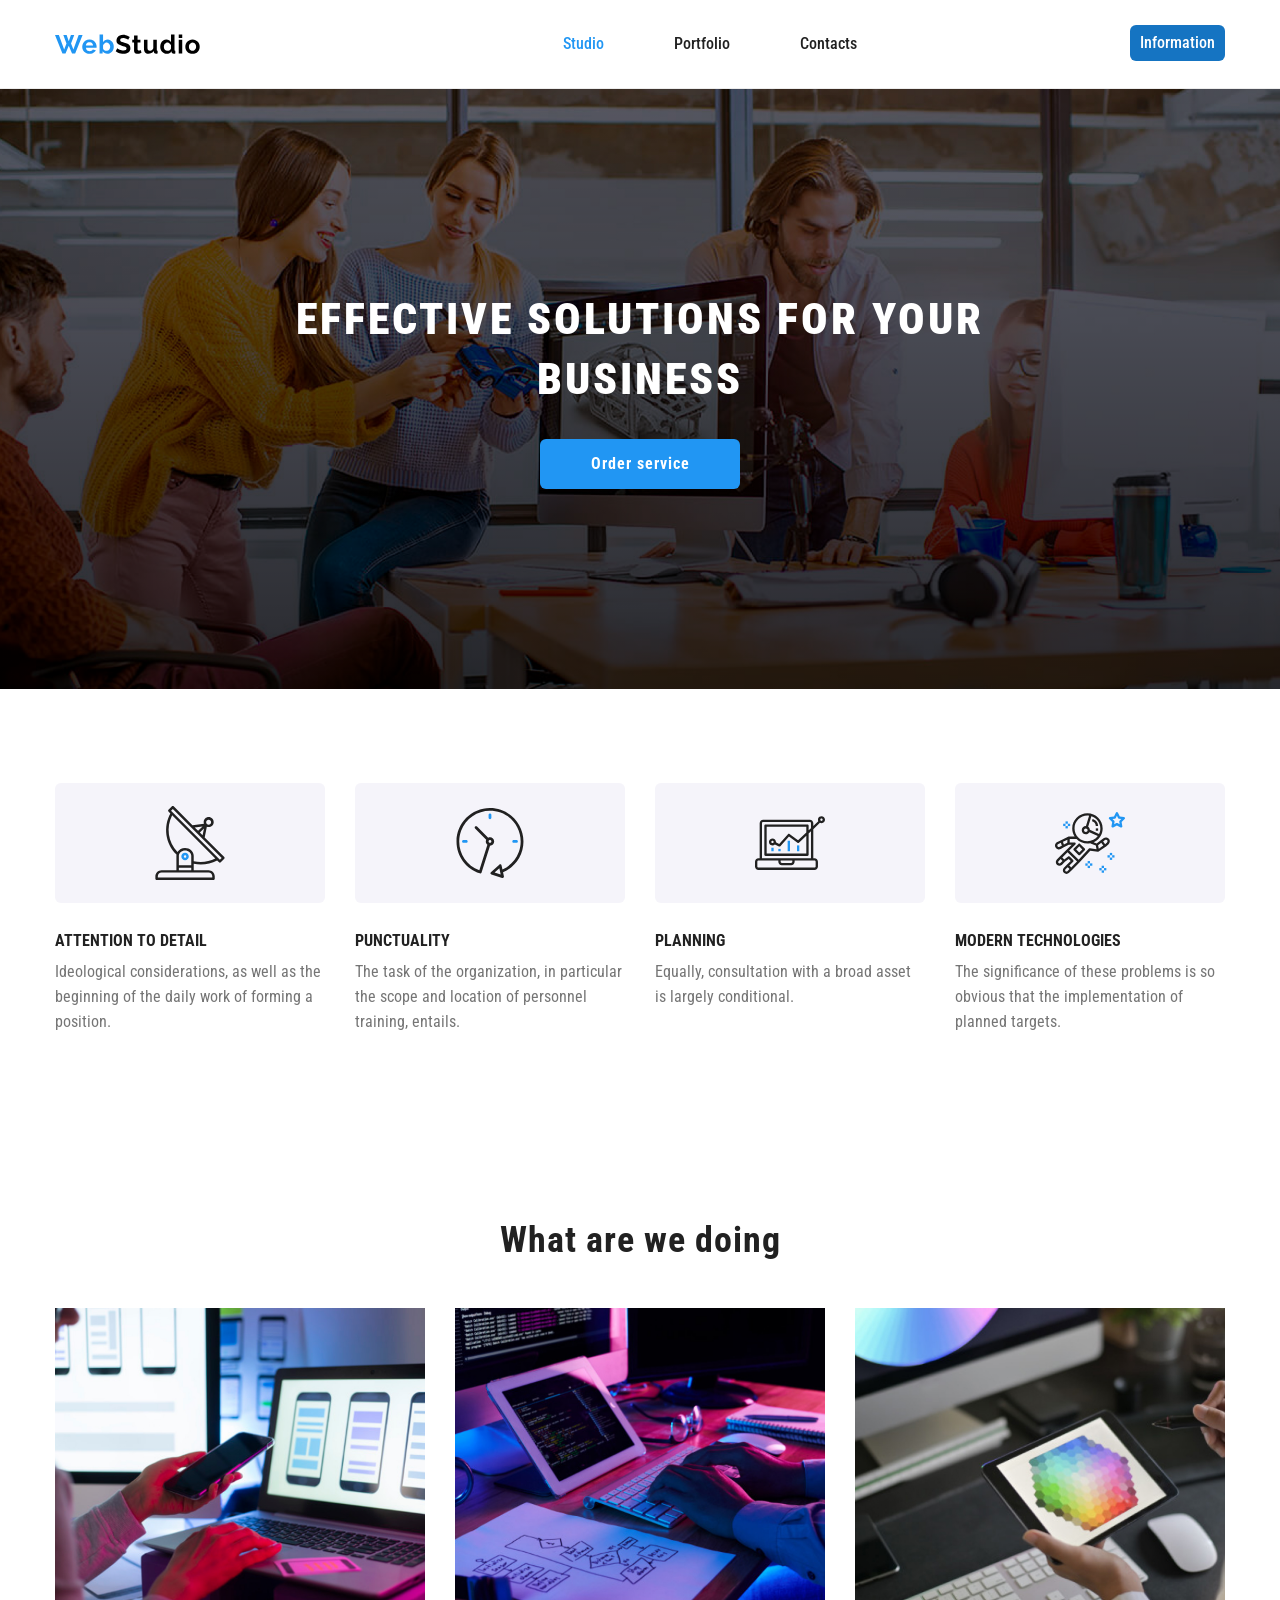
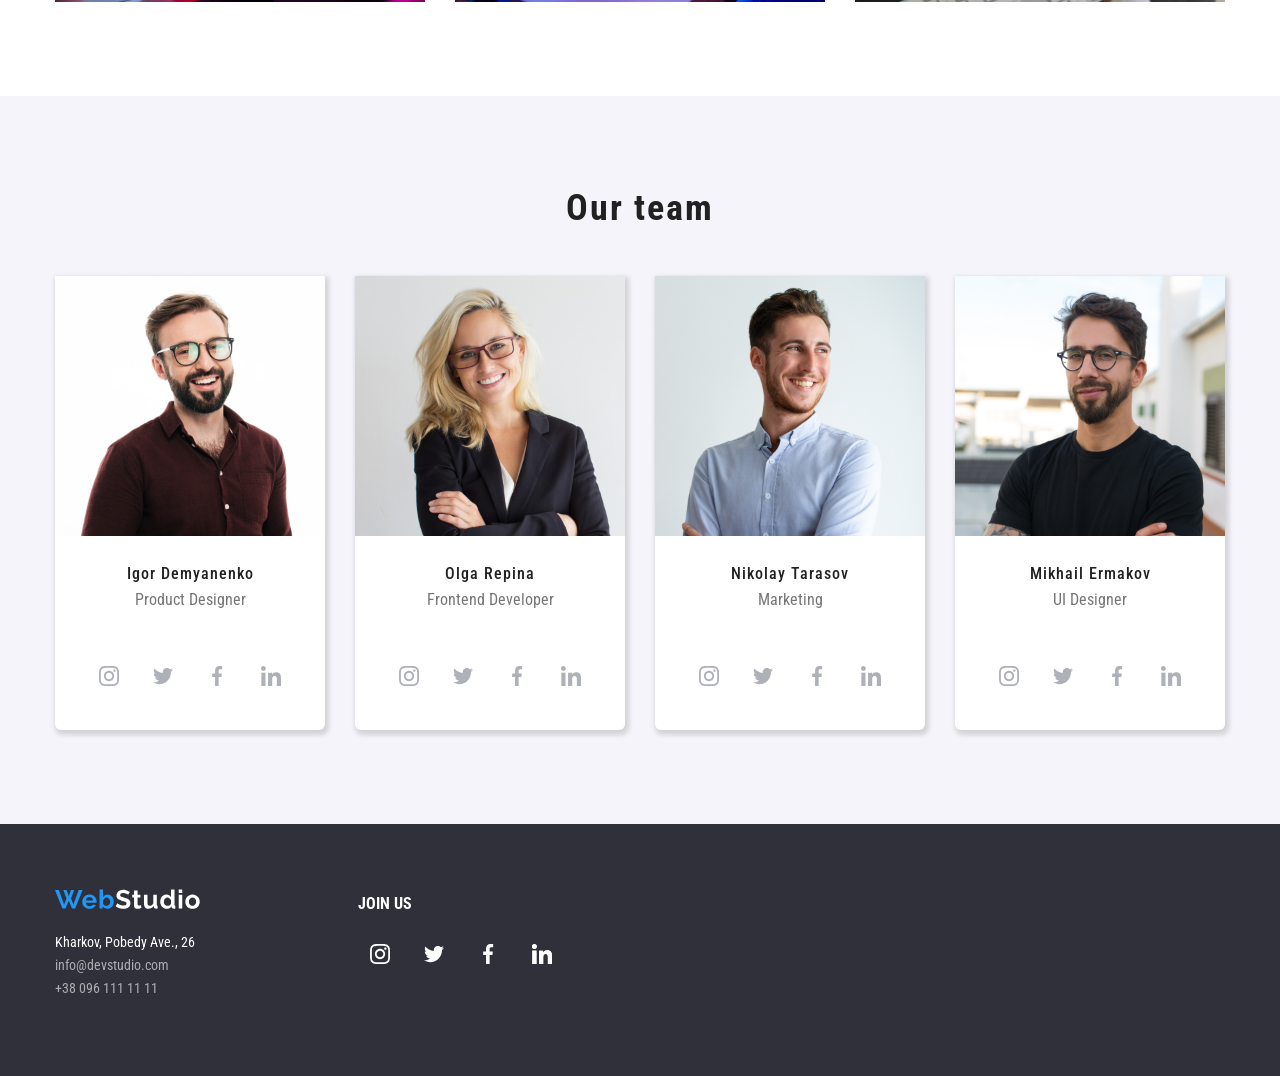
==== commit 2925eb80: "redid the homework" ====
--- a/index.html
+++ b/index.html
@@ -97,16 +97,16 @@
                             <ul>
                                 <li>
                                     <a href="https://www.instagram.com
-"><img src="./img/instagram2.svg" alt=""></a>
-                                </li>
-                                <li>
-                                    <a href="https://twitter.com"><img src="./img/twitter1.svg" alt=""></a>
-                                </li>
-                                <li>
-                                    <a href="https://www.facebook.com/"><img src="./img/facebook1.svg" alt=""></a>
-                                </li>
-                                <li>
-                                    <a href="https://fr.linkedin.com/"><img src="./img/linkedin1.svg" alt=""></a>
+"></a>
+                                </li>
+                                <li>
+                                    <a href="https://twitter.com"></a>
+                                </li>
+                                <li>
+                                    <a href="https://www.facebook.com/"></a>
+                                </li>
+                                <li>
+                                    <a href="https://fr.linkedin.com/"></a>
                                 </li>
                             </ul>
                         </div>
@@ -120,17 +120,17 @@
                         <div class="dlogo">
                             <ul>
                                 <li>
-                                    <a href="https://www.instagram.com"><img src="./img/instagram2.svg" alt=""></a>
-                                </li>
-                                <li>
-                                    <a href="https://twitter.com"><img src="./img/twitter1.svg" alt=""></a>
-                                </li>
-                                <li>
-                                    <a href="https://www.facebook.com/"><img src="./img/facebook1.svg" alt=""></a>
+                                    <a href="https://www.instagram.com"></a>
+                                </li>
+                                <li>
+                                    <a href="https://twitter.com"></a>
+                                </li>
+                                <li>
+                                    <a href="https://www.facebook.com/"></a>
                                 </li>
                                 <li>
                                     <a href="https://fr.linkedin.com/
-"><img src="./img/linkedin1.svg" alt=""></a>
+"></a>
                                 </li>
                             </ul>
                         </div>
@@ -145,16 +145,16 @@
                             <ul>
                                 <li>
                                     <a href="https://www.instagram.com
-"><img src="./img/instagram2.svg" alt=""></a>
-                                </li>
-                                <li>
-                                    <a href="https://twitter.com"><img src="./img/twitter1.svg" alt=""></a>
-                                </li>
-                                <li>
-                                    <a href="https://www.facebook.com/"><img src="./img/facebook1.svg" alt=""></a>
-                                </li>
-                                <li>
-                                    <a href="https://fr.linkedin.com/"><img src="./img/linkedin1.svg" alt=""></a>
+"></a>
+                                </li>
+                                <li>
+                                    <a href="https://twitter.com"></a>
+                                </li>
+                                <li>
+                                    <a href="https://www.facebook.com/"></a>
+                                </li>
+                                <li>
+                                    <a href="https://fr.linkedin.com/"></a>
                                 </li>
                             </ul>
                         </div>
@@ -169,16 +169,16 @@
                             <ul>
                                 <li>
                                     <a href="https://www.instagram.com
-"><img src="./img/instagram2.svg" alt=""></a>
-                                </li>
-                                <li>
-                                    <a href="https://twitter.com"><img src="./img/twitter1.svg" alt=""></a>
-                                </li>
-                                <li>
-                                    <a href="https://www.facebook.com/"><img src="./img/facebook1.svg" alt=""></a>
-                                </li>
-                                <li>
-                                    <a href="https://fr.linkedin.com/"><img src="./img/linkedin1.svg" alt=""></a>
+"></a>
+                                </li>
+                                <li>
+                                    <a href="https://twitter.com"></a>
+                                </li>
+                                <li>
+                                    <a href="https://www.facebook.com/"></a>
+                                </li>
+                                <li>
+                                    <a href="https://fr.linkedin.com/"></a>
                                 </li>
                             </ul>
                         </div>
@@ -214,13 +214,13 @@
                             <h3 class="footh3">join us</h3>
                             <ul>
                                 <li>
-                                    <a href="https://www.instagram.com"><img src="./img/inst1.svg" alt=""></a>
-                                </li>
-                                <li>
-                                    <a href="https://twitter.com"><img src="./img/twit1.svg" alt=""></a>
-                                </li>
-                                <li>
-                                    <a href="https://www.facebook.com/"><img src="./img/fb1.svg" alt=""></a>
+                                    <a href="https://www.instagram.com"></a>
+                                </li>
+                                <li>
+                                    <a href="https://twitter.com"></a>
+                                </li>
+                                <li>
+                                    <a href="https://www.facebook.com/"></a>
                                 </li>
                                 <li>
                                     <a href="https://fr.linkedin.com/
--- a/css/styles.css
+++ b/css/styles.css
@@ -89,7 +89,7 @@
 
 .hero {
     min-height: 600px;
-    background: #2F303A url('../img/Img.jpg') no-repeat center/cover;
+    background: linear-gradient(rgba(0,0,0, .3), rgba(0,0,0, .7)), url('../img/Img.jpg') no-repeat center/cover;
     color: #fff;
     display: flex;
     flex-flow: column;
@@ -113,14 +113,9 @@
     margin: 0 auto;
 }
 
-.hero-box::before {
-    content: '';
-    position: absolute;
-    inset: 0;
-    background: rgba(0,0,0, 0.3);
-}
-
-.hero-box h1 {
+
+
+.hero-box h1, button {
     position: relative;
     z-index: 1;
 }
@@ -135,7 +130,7 @@
 }
 
 .about-box {
-    width: 270px;
+    flex: 1 1 25%;
     padding-top: 150px;
     position: relative;
 }
@@ -186,25 +181,72 @@
 
 .dlogo {
     padding: 16px 30px 32px 32px;
+    position: relative;
 }
 
 .dlogo a {
-    display: block;
-    width: 44px;
-    height: 44px;
-    text-align: center;
+    display: flex;
+    width: 44px;
+    height: 44px;
     padding: 12px 12px;
+    background-position: center;
+}
+
+.dlogo a::before {
+    content: '';
+    position: absolute;
+    width: 44px;
+    height: 44px;
+    background: url(../img/instagram2.svg) no-repeat, 50%/20px;
+}
+
+.dlogo ul li:nth-child(2) a {
+    background-position: center;
+}
+
+.dlogo ul li:nth-child(2) a::before {
+    content: '';
+    position: absolute;
+    width: 44px;
+    height: 44px;
+    background: url(../img/twitter1.svg) no-repeat, 50%/20px;
+}
+
+.dlogo ul li:nth-child(3) a {
+    background-position: center;
+}
+
+.dlogo ul li:nth-child(3) a::before {
+    content: '';
+    position: absolute;
+    width: 44px;
+    height: 44px;
+    background: url(../img/facebook1.svg) no-repeat, 50%/20px;
+}
+
+.dlogo ul li:nth-child(4) a {
+    background-position: center;
+}
+
+.dlogo ul li:nth-child(4) a::before {
+    content: '';
+    position: absolute;
+    width: 44px;
+    height: 44px;
+    background: url(../img/linkedin1.svg) no-repeat, 50%/20px;
 }
 
 .dlogo a:hover {
     background: #2b93e9;
-    border-radius: 20px;
-}
+    border-radius: 50%;
+}
+
 
 .dlogo>ul {
     display: flex;
     gap: 10px;
 }
+
 
 .about-title {
     margin-bottom: 10px;
@@ -495,18 +537,60 @@
 }
 
 .dlogofoot a {
-    display: block;
-    width: 44px;
-    height: 44px;
-    text-align: center;
+    display: flex;
+    width: 44px;
+    height: 44px;
+    background-position: center;
     padding: 12px 12px;
-        background: rgba(255, 255, 255, 0.1);
-            border-radius: 20px;
+}
+
+.dlogofoot a::before {
+    content: '';
+    position: absolute;
+    width: 44px;
+    height: 44px;
+    background: url(../img/inst1.svg) no-repeat, 50%/20px;
+}
+
+.dlogofoot ul li:nth-child(2) a {
+    background-position: center;
+}
+
+.dlogofoot ul li:nth-child(2) a::before {
+    content: '';
+    position: absolute;
+    width: 44px;
+    height: 44px;
+    background: url(../img/twit1.svg) no-repeat, 50%/20px;
+}
+
+.dlogofoot ul li:nth-child(3) a {
+    background-position: center;
+}
+
+.dlogofoot ul li:nth-child(3) a::before {
+    content: '';
+    position: absolute;
+    width: 44px;
+    height: 44px;
+    background: url(../img/fb1.svg) no-repeat, 50%/20px;
+}
+
+.dlogofoot ul li:nth-child(4) a {
+    background-position: center;
+}
+
+.dlogofoot ul li:nth-child(4) a::before {
+    content: '';
+    position: absolute;
+    width: 44px;
+    height: 44px;
+    background: url(../img/lin1.svg) no-repeat, 50%/20px;
 }
 
 .dlogofoot a:hover {
     background: #2196F3;
-    border-radius: 20px;
+    border-radius: 50%;
 }
 
 .dlogofoot>ul {
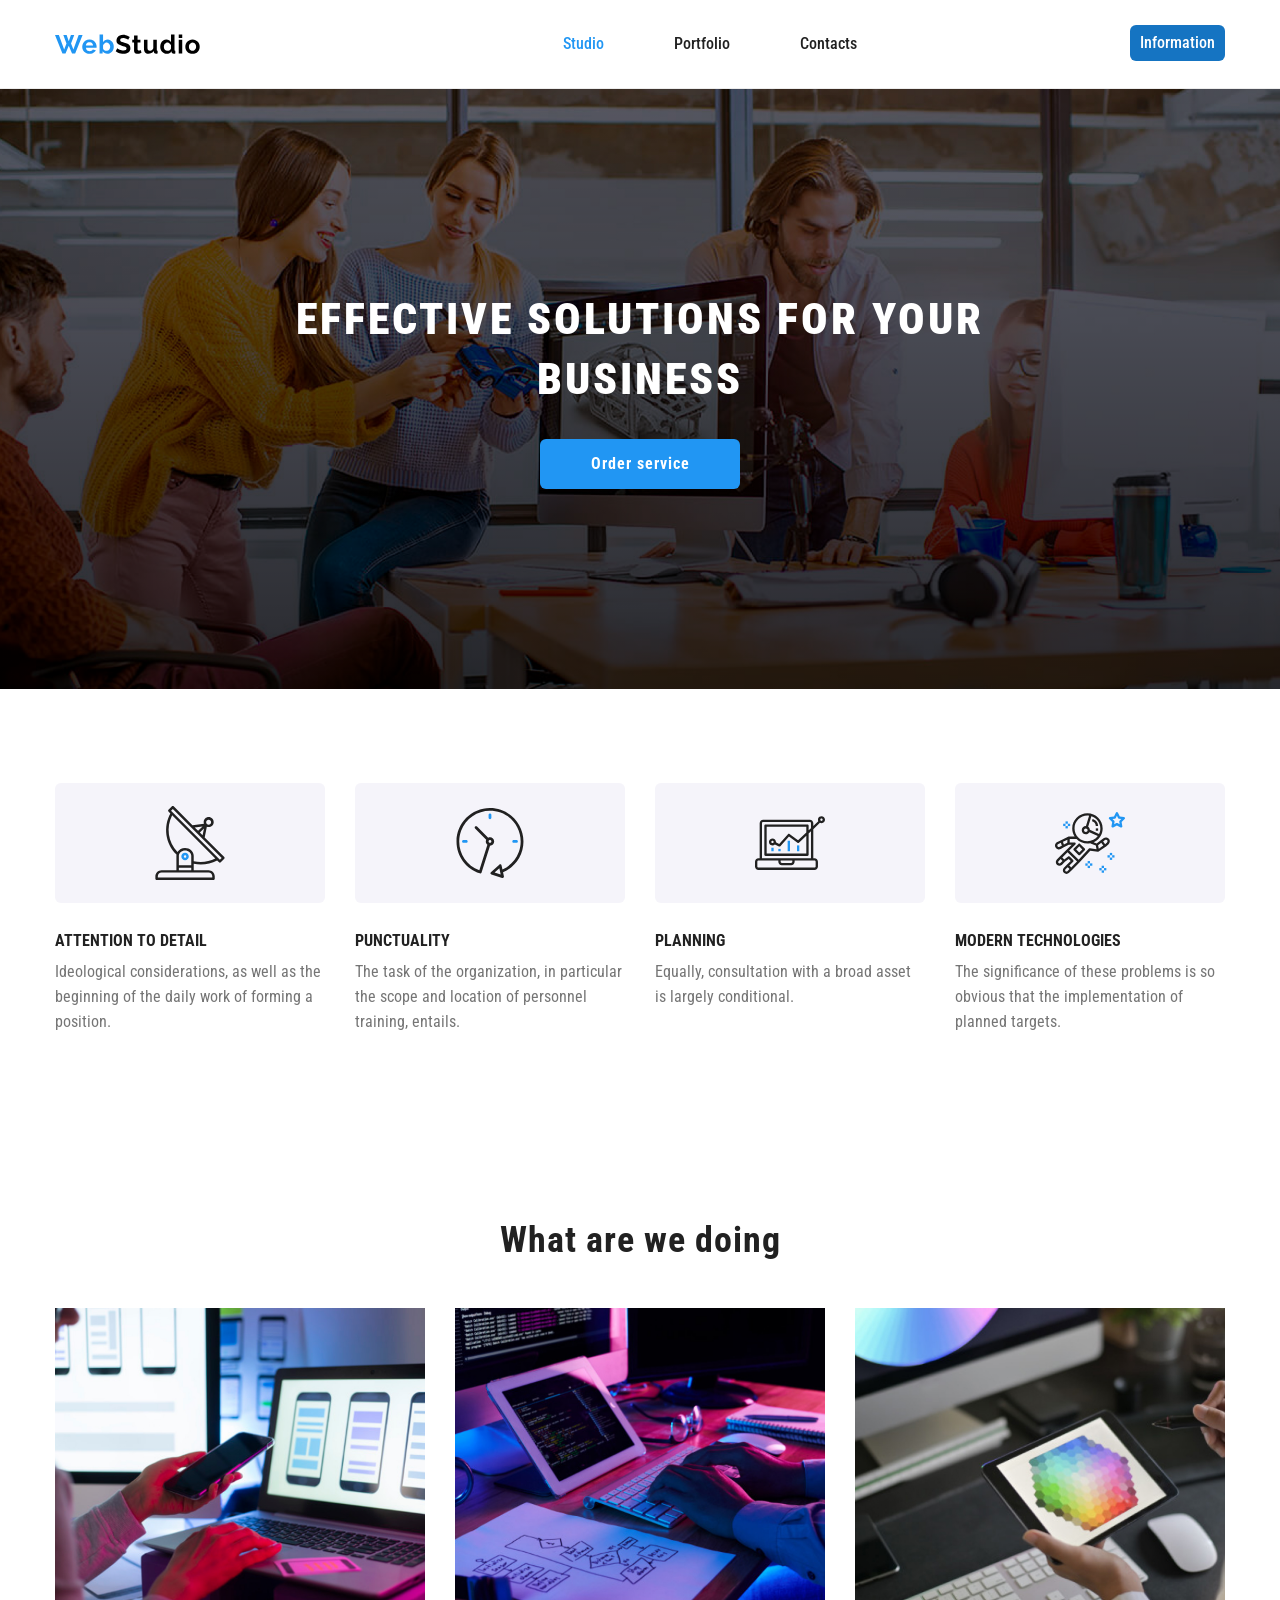
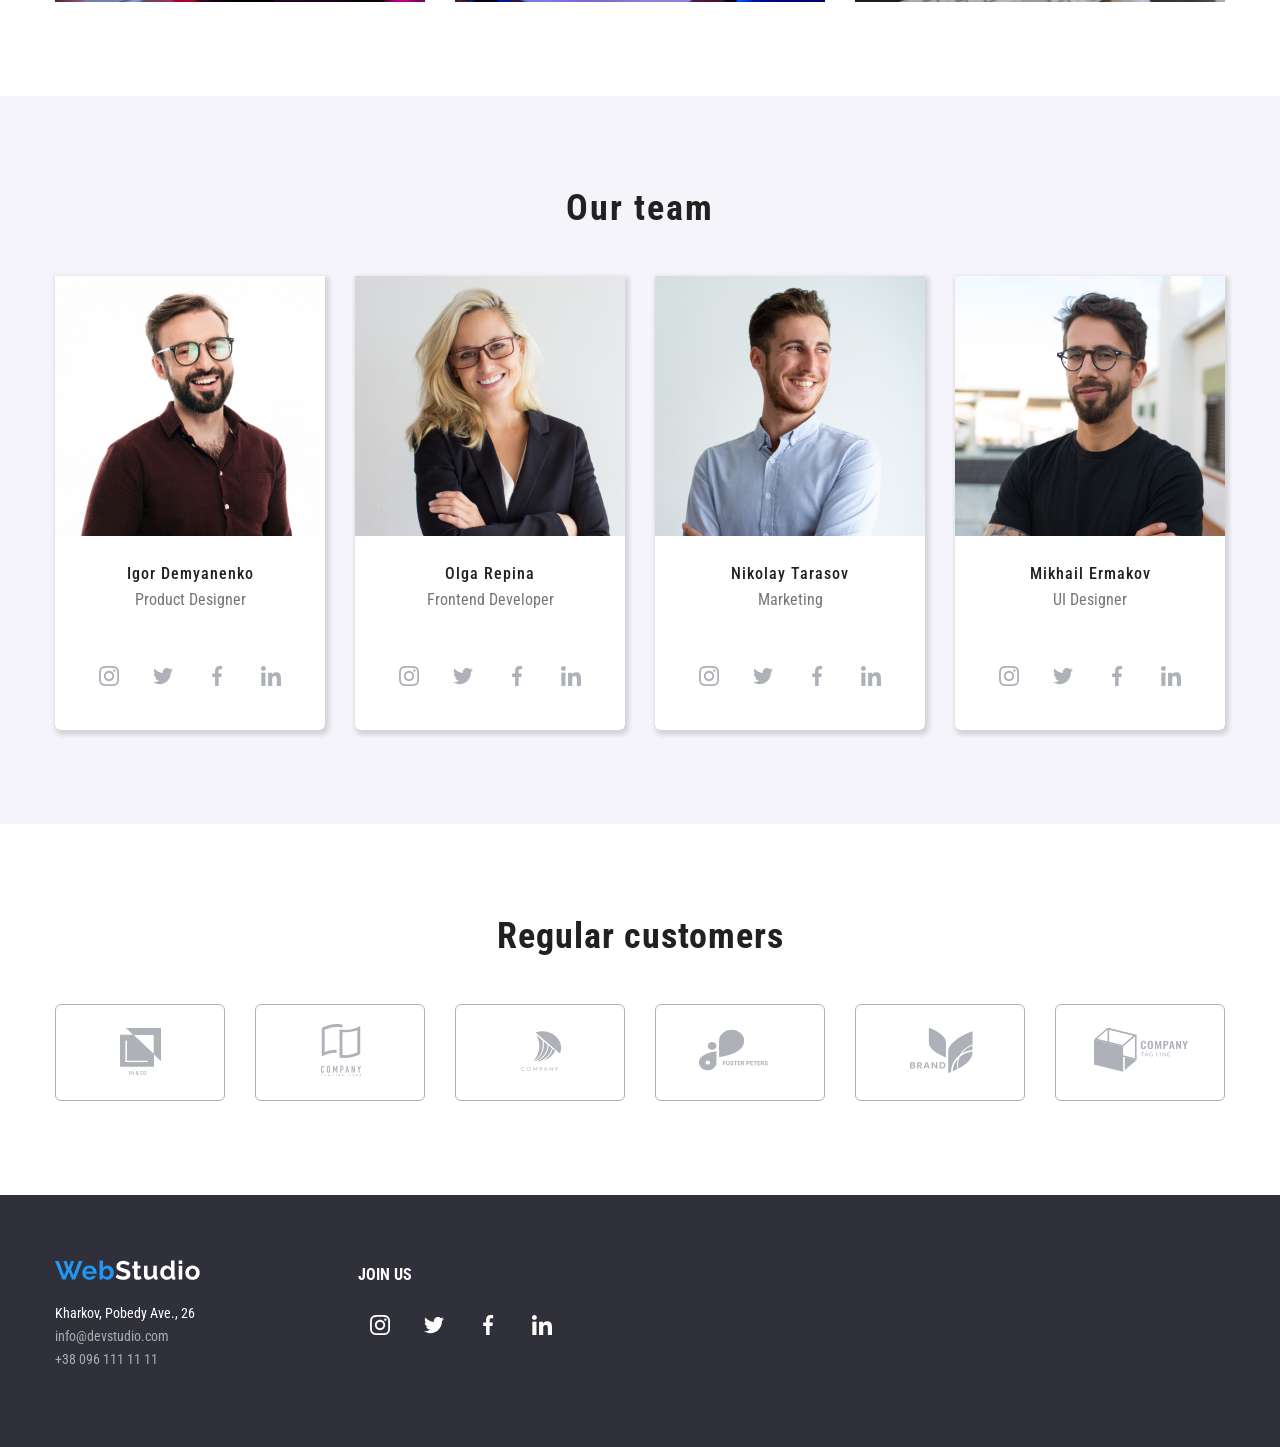
==== commit 618a5720: "finished transition" ====
--- a/index.html
+++ b/index.html
@@ -17,6 +17,7 @@
                 <a class="active" href="#">Studio</a>
                 <a href="/portfolio.html">Portfolio</a>
                 <a href="#">Contacts</a>
+                
             </nav>
 
             <div class=" info-d">
@@ -96,17 +97,32 @@
                         <div class="dlogo">
                             <ul>
                                 <li>
-                                    <a href="https://www.instagram.com
-"></a>
-                                </li>
-                                <li>
-                                    <a href="https://twitter.com"></a>
-                                </li>
-                                <li>
-                                    <a href="https://www.facebook.com/"></a>
-                                </li>
-                                <li>
-                                    <a href="https://fr.linkedin.com/"></a>
+                                    <a href="https://www.instagram.com">
+                                        <svg class="iconAFB1B8">
+                                            <use href="img/sprites.svg#Instagram1" ></use>
+                                        </svg>
+                                    </a>
+                                </li>
+                                <li>
+                                    <a href="https://twitter.com">
+                                    <svg class="iconAFB1B8">
+                                            <use href="img/sprites.svg#twitter2" ></use>
+                                        </svg>
+                                    </a>
+                                </li>
+                                <li>
+                                    <a href="https://www.facebook.com/">
+                                        <svg class="iconAFB1B8">
+                                            <use href="img/sprites.svg#facebook3" ></use>
+                                        </svg>
+                                    </a>
+                                </li>
+                                <li>
+                                    <a href="https://fr.linkedin.com/">
+                                        <svg class="iconAFB1B8">
+                                            <use href="img/sprites.svg#linkedin4" ></use>
+                                        </svg>
+                                    </a>
                                 </li>
                             </ul>
                         </div>
@@ -120,17 +136,32 @@
                         <div class="dlogo">
                             <ul>
                                 <li>
-                                    <a href="https://www.instagram.com"></a>
-                                </li>
-                                <li>
-                                    <a href="https://twitter.com"></a>
-                                </li>
-                                <li>
-                                    <a href="https://www.facebook.com/"></a>
-                                </li>
-                                <li>
-                                    <a href="https://fr.linkedin.com/
-"></a>
+                                    <a href="https://www.instagram.com">
+                                        <svg class="iconAFB1B8">
+                                            <use href="img/sprites.svg#Instagram1" ></use>
+                                        </svg>
+                                    </a>
+                                </li>
+                                <li>
+                                    <a href="https://twitter.com">
+                                    <svg class="iconAFB1B8">
+                                            <use href="img/sprites.svg#twitter2" ></use>
+                                        </svg>
+                                    </a>
+                                </li>
+                                <li>
+                                    <a href="https://www.facebook.com/">
+                                        <svg class="iconAFB1B8">
+                                            <use href="img/sprites.svg#facebook3" ></use>
+                                        </svg>
+                                    </a>
+                                </li>
+                                <li>
+                                    <a href="https://fr.linkedin.com/">
+                                        <svg class="iconAFB1B8">
+                                            <use href="img/sprites.svg#linkedin4" ></use>
+                                        </svg>
+                                    </a>
                                 </li>
                             </ul>
                         </div>
@@ -144,17 +175,32 @@
                         <div class="dlogo">
                             <ul>
                                 <li>
-                                    <a href="https://www.instagram.com
-"></a>
-                                </li>
-                                <li>
-                                    <a href="https://twitter.com"></a>
-                                </li>
-                                <li>
-                                    <a href="https://www.facebook.com/"></a>
-                                </li>
-                                <li>
-                                    <a href="https://fr.linkedin.com/"></a>
+                                    <a href="https://www.instagram.com">
+                                        <svg class="iconAFB1B8">
+                                            <use href="img/sprites.svg#Instagram1" ></use>
+                                        </svg>
+                                    </a>
+                                </li>
+                                <li>
+                                    <a href="https://twitter.com">
+                                    <svg class="iconAFB1B8">
+                                            <use href="img/sprites.svg#twitter2" ></use>
+                                        </svg>
+                                    </a>
+                                </li>
+                                <li>
+                                    <a href="https://www.facebook.com/">
+                                        <svg class="iconAFB1B8">
+                                            <use href="img/sprites.svg#facebook3" ></use>
+                                        </svg>
+                                    </a>
+                                </li>
+                                <li>
+                                    <a href="https://fr.linkedin.com/">
+                                        <svg class="iconAFB1B8">
+                                            <use href="img/sprites.svg#linkedin4" ></use>
+                                        </svg>
+                                    </a>
                                 </li>
                             </ul>
                         </div>
@@ -168,21 +214,76 @@
                         <div class="dlogo">
                             <ul>
                                 <li>
-                                    <a href="https://www.instagram.com
-"></a>
-                                </li>
-                                <li>
-                                    <a href="https://twitter.com"></a>
-                                </li>
-                                <li>
-                                    <a href="https://www.facebook.com/"></a>
-                                </li>
-                                <li>
-                                    <a href="https://fr.linkedin.com/"></a>
+                                    <a href="https://www.instagram.com">
+                                        <svg class="iconAFB1B8">
+                                            <use href="#Instagram1" ></use>
+                                        </svg>
+                                    </a>
+                                </li>
+                                <li>
+                                    <a href="https://twitter.com">
+                                    <svg class="iconAFB1B8">
+                                            <use href="#twitter2" ></use>
+                                        </svg>
+                                    </a>
+                                </li>
+                                <li>
+                                    <a href="https://www.facebook.com/">
+                                        <svg class="iconAFB1B8">
+                                            <use href="#facebook3" ></use>
+                                        </svg>
+                                    </a>
+                                </li>
+                                <li>
+                                    <a href="https://fr.linkedin.com/">
+                                        <svg class="iconAFB1B8">
+                                            <use href="#linkedin4" ></use>
+                                        </svg>
+                                    </a>
                                 </li>
                             </ul>
                         </div>
                     </div>
+                </div>
+            </div>
+        </section>
+
+        <section class="three">
+            <div class="container">
+                <h2 class="three-title ">Regular customers</h2>
+                <div>
+                    <ul class="fox">
+                        <li>
+                                <svg class="iconAFB1B8106x60">
+                                    <use href="img/sprites.svg#regular" ></use>
+                                </svg>
+                        </li>
+                        <li>
+                            <svg class="iconAFB1B8106x60">
+                                <use href="img/sprites.svg#regular1"></use>
+                            </svg>
+                        </li>
+                        <li>
+                                <svg class="iconAFB1B8106x60">
+                                    <use href="#regular2" ></use>
+                                </svg>
+                        </li>
+                        <li>
+                                <svg class="iconAFB1B8106x60">
+                                    <use href="#regular3" ></use>
+                                </svg>
+                        </li>
+                        <li>
+                                <svg class="iconAFB1B8106x60">
+                                    <use href="#regular4" ></use>
+                                </svg>
+                        </li>
+                        <li>
+                                <svg class="iconAFB1B8106x60">
+                                    <use href="#regular5"></use>
+                                </svg>
+                        </li>
+                    </ul>
                 </div>
             </div>
         </section>
@@ -214,17 +315,32 @@
                             <h3 class="footh3">join us</h3>
                             <ul>
                                 <li>
-                                    <a href="https://www.instagram.com"></a>
-                                </li>
-                                <li>
-                                    <a href="https://twitter.com"></a>
-                                </li>
-                                <li>
-                                    <a href="https://www.facebook.com/"></a>
-                                </li>
-                                <li>
-                                    <a href="https://fr.linkedin.com/
-"><img src="./img/lin1.svg" alt=""></a>
+                                    <a href="https://www.instagram.com">
+                                        <svg class="iconwhite">
+                                            <use href="img/sprites.svg#Instagram1"></use>
+                                        </svg>
+                                    </a>
+                                </li>
+                                <li>
+                                    <a href="https://twitter.com">
+                                        <svg class="iconwhite">
+                                            <use href="img/sprites.svg#twitter2"></use>
+                                        </svg>
+                                    </a>
+                                </li>
+                                <li>
+                                    <a href="https://www.facebook.com/">
+                                            <svg class="iconwhite">
+                                            <use href="img/sprites.svg#facebook3"></use>
+                                        </svg>
+                                    </a>
+                                </li>
+                                <li>
+                                    <a href="https://fr.linkedin.com/">
+                                        <svg class="iconwhite">
+                                            <use href="img/sprites.svg#linkedin4"></use>
+                                        </svg>
+                                    </a>
                                 </li>
                             </ul>
                         </div>
@@ -234,5 +350,117 @@
         </section>
     </footer>
 
+
+
+    <svg class="hidden" xmlns="http://www.w3.org/2000/svg">
+
+<symbol id="facebook3" viewBox="0 0 20 20">
+<path d="M13.3309 3.32083H15.1567V0.140833C14.8417 0.0975 13.7584 0 12.4967 0C9.86422 0 8.06088 1.65583 8.06088 4.69917V7.5H5.15588V11.055H8.06088V20H11.6226V11.0558H14.4101L14.8526 7.50083H11.6217V5.05167C11.6226 4.02417 11.8992 3.32083 13.3309 3.32083Z"/>
+</symbol>
+
+<symbol id="Instagram1" viewBox="0 0 20 20">
+<path d="M19.9804 5.88005C19.9336 4.81738 19.7617 4.0868 19.5156 3.45374C19.2616 2.78176 18.8709 2.18014 18.359 1.68002C17.8589 1.1721 17.2533 0.777435 16.5891 0.527447C15.9524 0.281274 15.2256 0.109427 14.163 0.0625732C13.0924 0.0117516 12.7525 0 10.0371 0C7.32173 0 6.98185 0.0117516 5.91521 0.0586052C4.85253 0.105459 4.12195 0.277459 3.48904 0.523479C2.81692 0.777435 2.2153 1.16814 1.71517 1.68002C1.20726 2.18014 0.812743 2.78573 0.562603 3.44992C0.31643 4.0868 0.144583 4.81341 0.0977294 5.87609C0.0469078 6.9467 0.0351562 7.28658 0.0351562 10.002C0.0351562 12.7173 0.0469078 13.0572 0.0937614 14.1239C0.140615 15.1865 0.312615 15.9171 0.558787 16.5502C0.812743 17.2221 1.20726 17.8238 1.71517 18.3239C2.2153 18.8318 2.82088 19.2265 3.48508 19.4765C4.12195 19.7226 4.84856 19.8945 5.91139 19.9413C6.97788 19.9883 7.31791 19.9999 10.0333 19.9999C12.7487 19.9999 13.0885 19.9883 14.1552 19.9413C15.2179 19.8945 15.9484 19.7226 16.5813 19.4765C17.9254 18.9568 18.9881 17.8941 19.5078 16.5502C19.7538 15.9133 19.9258 15.1865 19.9727 14.1239C20.0195 13.0572 20.0313 12.7173 20.0313 10.002C20.0313 7.28658 20.0273 6.9467 19.9804 5.88005ZM18.1794 14.0457C18.1364 15.0225 17.9723 15.5499 17.8356 15.9015C17.4995 16.7728 16.808 17.4643 15.9367 17.8004C15.5851 17.9372 15.0538 18.1012 14.0809 18.1441C13.026 18.1911 12.7096 18.2027 10.0411 18.2027C7.37255 18.2027 7.05221 18.1911 6.00113 18.1441C5.02438 18.1012 4.49693 17.9372 4.1453 17.8004C3.71171 17.6402 3.31704 17.3862 2.9967 17.0541C2.6646 16.7298 2.41065 16.3391 2.2504 15.9055C2.11365 15.5539 1.94959 15.0225 1.90671 14.0497C1.8597 12.9948 1.8481 12.6783 1.8481 10.0097C1.8481 7.34122 1.8597 7.02087 1.90671 5.96995C1.94959 4.99319 2.11365 4.46575 2.2504 4.11412C2.41065 3.68038 2.6646 3.28586 3.00067 2.96536C3.32483 2.63327 3.71553 2.37931 4.14927 2.21921C4.5009 2.08247 5.03231 1.9184 6.0051 1.87537C7.05999 1.82851 7.37652 1.81676 10.0449 1.81676C12.7174 1.81676 13.0337 1.82851 14.0848 1.87537C15.0616 1.9184 15.589 2.08247 15.9407 2.21921C16.3742 2.37931 16.7689 2.63327 17.0893 2.96536C17.4213 3.28967 17.6753 3.68038 17.8356 4.11412C17.9723 4.46575 18.1364 4.99701 18.1794 5.96995C18.2263 7.02484 18.238 7.34122 18.238 10.0097C18.238 12.6783 18.2263 12.9908 18.1794 14.0457Z"/>
+<path d="M10.0371 4.86426C7.20074 4.86426 4.89941 7.16543 4.89941 10.002C4.89941 12.8385 7.20074 15.1397 10.0371 15.1397C12.8737 15.1397 15.1749 12.8385 15.1749 10.002C15.1749 7.16543 12.8737 4.86426 10.0371 4.86426ZM10.0371 13.3347C8.19702 13.3347 6.70442 11.8422 6.70442 10.002C6.70442 8.16172 8.19702 6.66927 10.0371 6.66927C11.8774 6.66927 13.3698 8.16172 13.3698 10.002C13.3698 11.8422 11.8774 13.3347 10.0371 13.3347Z"/>
+<path d="M16.5775 4.66134C16.5775 5.3237 16.0404 5.86076 15.3779 5.86076C14.7155 5.86076 14.1785 5.3237 14.1785 4.66134C14.1785 3.99882 14.7155 3.46191 15.3779 3.46191C16.0404 3.46191 16.5775 3.99882 16.5775 4.66134Z"/>
+</symbol>
+
+
+<symbol id="linkedin4" viewBox="0 0 20 20">
+<path d="M19.9951 19.9999V19.999H20.0001V12.664C20.0001 9.07569 19.2276 6.31152 15.0326 6.31152C13.0159 6.31152 11.6626 7.41819 11.1101 8.46736H11.0517V6.64652H7.07422V19.999H11.2159V13.3874C11.2159 11.6465 11.5459 9.96319 13.7017 9.96319C15.8259 9.96319 15.8576 11.9499 15.8576 13.499V19.9999H19.9951Z"/>
+<path d="M0.329956 6.64746H4.47662V20H0.329956V6.64746Z"/>
+<path d="M2.40167 0C1.07583 0 0 1.07583 0 2.40167C0 3.7275 1.07583 4.82583 2.40167 4.82583C3.7275 4.82583 4.80333 3.7275 4.80333 2.40167C4.8025 1.07583 3.72667 0 2.40167 0V0Z"/>
+</symbol>
+
+
+<symbol id="twitter2" viewBox="0 0 20 20">
+<path d="M20 3.79875C19.2563 4.125 18.4637 4.34125 17.6375 4.44625C18.4875 3.93875 19.1363 3.14125 19.4412 2.18C18.6488 2.6525 17.7738 2.98625 16.8412 3.1725C16.0887 2.37125 15.0162 1.875 13.8462 1.875C11.5763 1.875 9.74875 3.7175 9.74875 5.97625C9.74875 6.30125 9.77625 6.61375 9.84375 6.91125C6.435 6.745 3.41875 5.11125 1.3925 2.6225C1.03875 3.23625 0.83125 3.93875 0.83125 4.695C0.83125 6.115 1.5625 7.37375 2.6525 8.1025C1.99375 8.09 1.3475 7.89875 0.8 7.5975C0.8 7.61 0.8 7.62625 0.8 7.6425C0.8 9.635 2.22125 11.29 4.085 11.6712C3.75125 11.7625 3.3875 11.8062 3.01 11.8062C2.7475 11.8062 2.4825 11.7913 2.23375 11.7362C2.765 13.36 4.2725 14.5538 6.065 14.5925C4.67 15.6838 2.89875 16.3412 0.98125 16.3412C0.645 16.3412 0.3225 16.3263 0 16.285C1.81625 17.4563 3.96875 18.125 6.29 18.125C13.835 18.125 17.96 11.875 17.96 6.4575C17.96 6.27625 17.9538 6.10125 17.945 5.9275C18.7588 5.35 19.4425 4.62875 20 3.79875Z"/>
+</symbol>
+
+<symbol  id="regular"  viewBox="0 0 106 60">
+<path fill-rule="evenodd" clip-rule="evenodd" d="M38 7L45.0078 13.6341L32 13.6265V45.8137H66V33.507L73 40.1338V7H38ZM65.6924 32.7283L45.8226 13.918H65.6924V32.7283ZM59.5231 41.1055H37.3801V19.4579H38.9453V39.6397H59.5231V41.1055ZM42.6089 50.0991L41.791 51.7837L40.9731 50.0991H40.2871L41.481 52.3452V53.6538H42.1011V52.3452L43.2925 50.0991H42.6089ZM43.6367 53.6538L43.9248 52.8262H45.3018L45.5923 53.6538H46.2368L44.8916 50.0991H44.3374L42.9946 53.6538H43.6367ZM44.6133 50.8535L45.1284 52.3281H44.0981L44.6133 50.8535ZM47.8701 52.2427C47.7806 52.3794 47.7358 52.5299 47.7358 52.6943C47.7358 52.9938 47.8408 53.2371 48.0508 53.4243C48.2624 53.6099 48.5439 53.7026 48.8955 53.7026C49.2471 53.7026 49.5498 53.6074 49.8037 53.417L50.0039 53.6538H50.6924L50.1699 53.0361C50.375 52.7562 50.4775 52.3973 50.4775 51.9595H49.9624C49.9624 52.1987 49.9128 52.416 49.8135 52.6113L49.1274 51.8008L49.3691 51.625C49.54 51.5013 49.6629 51.3776 49.7378 51.2539C49.8127 51.1286 49.8501 50.9919 49.8501 50.8438C49.8501 50.6191 49.7671 50.4312 49.6011 50.2798C49.4367 50.1268 49.2251 50.0503 48.9663 50.0503C48.6798 50.0503 48.452 50.1317 48.2827 50.2944C48.1134 50.4556 48.0288 50.6753 48.0288 50.9536C48.0288 51.0675 48.0557 51.1855 48.1094 51.3076C48.1647 51.4297 48.2616 51.5778 48.3999 51.752C48.1362 51.9408 47.9596 52.1043 47.8701 52.2427ZM49.4741 53.0288C49.3 53.1623 49.1128 53.229 48.9126 53.229C48.7352 53.229 48.5936 53.1777 48.4878 53.0752C48.382 52.9727 48.3291 52.8392 48.3291 52.6748C48.3291 52.4844 48.4268 52.3151 48.6221 52.167L48.6978 52.1133L49.4741 53.0288ZM48.8369 51.4541C48.6693 51.2474 48.5854 51.0757 48.5854 50.939C48.5854 50.8201 48.6196 50.7217 48.688 50.6436C48.7563 50.5654 48.8483 50.5264 48.9639 50.5264C49.0713 50.5264 49.16 50.5597 49.23 50.6265C49.3 50.6916 49.335 50.7705 49.335 50.8633C49.335 51.0033 49.2845 51.118 49.1836 51.2075L49.1079 51.2686L48.8369 51.4541ZM54.623 53.3853C54.8672 53.172 55.0072 52.8758 55.043 52.4966H54.4277C54.3952 52.7505 54.3179 52.932 54.1958 53.041C54.0737 53.1501 53.8914 53.2046 53.6489 53.2046C53.3836 53.2046 53.1818 53.1037 53.0435 52.9019C52.9067 52.7 52.8384 52.4071 52.8384 52.0229V51.708C52.8416 51.3288 52.9149 51.0415 53.0581 50.8462C53.203 50.6493 53.4097 50.5508 53.6782 50.5508C53.9093 50.5508 54.0843 50.6077 54.2031 50.7217C54.3236 50.834 54.3984 51.0179 54.4277 51.2734H55.043C55.0039 50.8844 54.8647 50.5833 54.6255 50.3701C54.3862 50.1569 54.0705 50.0503 53.6782 50.0503C53.3869 50.0503 53.1297 50.1195 52.9067 50.2578C52.6854 50.3962 52.5153 50.5931 52.3965 50.8486C52.2777 51.1042 52.2183 51.3996 52.2183 51.7349V52.0669C52.2231 52.394 52.2842 52.6813 52.4014 52.9287C52.5186 53.1761 52.6846 53.3674 52.8994 53.5024C53.1159 53.6359 53.3657 53.7026 53.6489 53.7026C54.0542 53.7026 54.3789 53.5968 54.623 53.3853ZM58.2534 52.8872C58.3739 52.6235 58.4341 52.3175 58.4341 51.9692V51.7715C58.4325 51.4248 58.3706 51.1213 58.2485 50.8608C58.1265 50.5988 57.9531 50.3986 57.7285 50.2603C57.5055 50.1203 57.2492 50.0503 56.9595 50.0503C56.6698 50.0503 56.4126 50.1211 56.188 50.2627C55.965 50.4027 55.7917 50.6053 55.668 50.8706C55.5459 51.1359 55.4849 51.4419 55.4849 51.7886V51.9888C55.4865 52.3289 55.5483 52.6292 55.6704 52.8896C55.7941 53.1501 55.9683 53.3511 56.1929 53.4927C56.4191 53.6326 56.6763 53.7026 56.9644 53.7026C57.2557 53.7026 57.5129 53.6326 57.7358 53.4927C57.9604 53.3511 58.133 53.1493 58.2534 52.8872ZM57.5918 50.8779C57.7415 51.0879 57.8164 51.3898 57.8164 51.7837V51.9692C57.8164 52.3696 57.7423 52.674 57.5942 52.8823C57.4478 53.0907 57.2378 53.1948 56.9644 53.1948C56.6942 53.1948 56.4826 53.0882 56.3296 52.875C56.1782 52.6618 56.1025 52.3599 56.1025 51.9692V51.7642C56.1058 51.3817 56.1823 51.0863 56.332 50.8779C56.4834 50.668 56.6925 50.563 56.9595 50.563C57.2329 50.563 57.4437 50.668 57.5918 50.8779Z"/>
+</symbol>
+
+<symbol id="regular2" viewBox="0 0 106 60">
+<path d="M36.4063 49.1018C36.4222 49.1022 36.4379 49.1053 36.4524 49.111C36.4669 49.1167 36.4799 49.1248 36.4908 49.135L36.7089 49.3435C36.5396 49.5122 36.3304 49.6472 36.0955 49.7391C35.8204 49.8395 35.5239 49.8879 35.2257 49.8813C34.9455 49.8863 34.6671 49.8411 34.4078 49.7486C34.1739 49.6636 33.9638 49.536 33.7916 49.3743C33.6159 49.2065 33.4805 49.01 33.3935 48.7962C33.2982 48.5578 33.2512 48.3069 33.2545 48.0546C33.2506 47.8007 33.3015 47.5483 33.4044 47.3107C33.4997 47.0955 33.6433 46.8989 33.827 46.7326C34.0132 46.5694 34.2359 46.4412 34.4814 46.3558C34.7499 46.2654 35.0359 46.2203 35.3239 46.2232C35.5914 46.2175 35.8575 46.2586 36.1064 46.344C36.3223 46.4254 36.5206 46.5384 36.6926 46.6781L36.5099 46.9008C36.4973 46.9165 36.4816 46.9301 36.4635 46.941C36.442 46.9539 36.4159 46.9598 36.3899 46.9576C36.3616 46.9559 36.3343 46.9478 36.3109 46.9339L36.2127 46.8747L36.0764 46.7989C36.0175 46.7707 35.9565 46.7462 35.8937 46.7255C35.8128 46.7003 35.7299 46.6805 35.6456 46.6662C35.5386 46.6491 35.4299 46.6412 35.3211 46.6425C35.1138 46.6403 34.908 46.6741 34.7159 46.742C34.5367 46.805 34.375 46.9003 34.2415 47.0216C34.1055 47.1507 34.0007 47.3021 33.9334 47.467C33.8566 47.6556 33.8187 47.8545 33.8216 48.0546C33.8183 48.2578 33.8561 48.4598 33.9334 48.6516C33.9999 48.8151 34.1027 48.9656 34.236 49.0947C34.3609 49.215 34.5157 49.309 34.6886 49.3695C34.8666 49.4336 35.0576 49.4659 35.2503 49.4643C35.3615 49.4658 35.4728 49.4594 35.5829 49.4453C35.7627 49.4263 35.9351 49.372 36.0873 49.2866C36.1636 49.2429 36.2356 49.1937 36.3027 49.1397C36.3307 49.1165 36.3676 49.103 36.4063 49.1018Z"/>
+<path d="M42.7044 48.0537C42.7078 48.3051 42.6579 48.5548 42.5572 48.7905C42.4684 49.0042 42.3284 49.1992 42.1465 49.3625C41.9646 49.5259 41.745 49.6539 41.5021 49.7381C40.9683 49.915 40.3782 49.915 39.8444 49.7381C39.603 49.6526 39.3848 49.5243 39.2037 49.3614C39.0219 49.1951 38.8809 48.9984 38.7893 48.7834C38.5929 48.3062 38.5929 47.7846 38.7893 47.3074C38.8823 47.0922 39.0231 46.895 39.2037 46.727C39.3864 46.5693 39.6045 46.4459 39.8444 46.3646C40.3775 46.1845 40.969 46.1845 41.5021 46.3646C41.7443 46.45 41.9634 46.5783 42.1455 46.7412C42.325 46.9059 42.465 47.1 42.5572 47.3122C42.6582 47.5494 42.7081 47.8008 42.7044 48.0537ZM42.1319 48.0537C42.1362 47.8526 42.1011 47.6523 42.0283 47.4614C41.9672 47.2979 41.8679 47.1471 41.7366 47.0184C41.6087 46.8967 41.4513 46.8012 41.2758 46.7389C40.8879 46.6093 40.4586 46.6093 40.0707 46.7389C39.8952 46.8012 39.7378 46.8967 39.6099 47.0184C39.4768 47.1463 39.3764 47.2973 39.3155 47.4614C39.1768 47.8471 39.1768 48.2603 39.3155 48.646C39.377 48.8098 39.4773 48.9607 39.6099 49.089C39.7379 49.2099 39.8953 49.3046 40.0707 49.3661C40.4593 49.4924 40.8872 49.4924 41.2758 49.3661C41.4512 49.3046 41.6086 49.2099 41.7366 49.089C41.8673 48.96 41.9665 48.8093 42.0283 48.646C42.1015 48.4551 42.1365 48.2548 42.1319 48.0537Z"/>
+<path d="M47.0013 48.6746L47.0586 48.8072C47.0804 48.7599 47.0995 48.7172 47.1213 48.6746C47.1421 48.63 47.1657 48.5865 47.1922 48.5443L48.5854 46.3437C48.6127 46.3058 48.6372 46.2821 48.6645 46.275C48.7015 46.2652 48.7403 46.2612 48.779 46.2632H49.1907V49.8424H48.7026V47.2107C48.7026 47.1775 48.7026 47.1396 48.7026 47.0994C48.7 47.0583 48.7 47.0172 48.7026 46.9762L47.3012 49.2076C47.2834 49.241 47.255 49.2692 47.2192 49.289C47.1834 49.3087 47.1418 49.3191 47.0995 49.3189H47.0204C46.9779 49.3194 46.9362 49.3091 46.9004 49.2894C46.8646 49.2696 46.8362 49.2412 46.8186 49.2076L45.3763 46.962C45.3763 47.0046 45.3763 47.0472 45.3763 47.0899C45.3763 47.1325 45.3763 47.1704 45.3763 47.2036V49.8353H44.9047V46.2632H45.3164C45.355 46.2612 45.3938 46.2652 45.4309 46.275C45.4647 46.2896 45.4916 46.3139 45.5072 46.3437L46.9304 48.5467C46.9584 48.5874 46.9821 48.6302 47.0013 48.6746Z"/>
+<path d="M52.2444 48.4967V49.8374H51.6991V46.2631H52.9151C53.1446 46.2592 53.3735 46.2856 53.594 46.3412C53.7705 46.3847 53.9341 46.4606 54.0739 46.5639C54.195 46.6607 54.2883 46.7807 54.3465 46.9145C54.4109 47.0603 54.4423 47.2155 54.4392 47.3716C54.4416 47.5284 54.4073 47.6839 54.3383 47.8288C54.2728 47.9659 54.1721 48.0882 54.0439 48.1864C53.904 48.294 53.7395 48.3747 53.5613 48.4233C53.349 48.4822 53.127 48.5103 52.9042 48.5062L52.2444 48.4967ZM52.2444 48.113H52.9042C53.0475 48.1146 53.1902 48.0962 53.3268 48.0585C53.4395 48.0256 53.5433 47.9732 53.6322 47.9046C53.7141 47.839 53.7775 47.758 53.8176 47.6677C53.8622 47.5722 53.8844 47.4699 53.883 47.3669C53.8893 47.2675 53.8707 47.1681 53.8283 47.0757C53.7859 46.9832 53.7208 46.8999 53.6376 46.8315C53.4293 46.6902 53.1677 46.6218 52.9042 46.6397H52.2444V48.113Z"/>
+<path d="M59.5731 49.8423H59.1423C59.0991 49.8437 59.0566 49.832 59.0223 49.8091C58.9914 49.7868 58.9671 49.7584 58.9514 49.7262L58.5806 48.8615H56.7185L56.334 49.7262C56.3199 49.7578 56.2964 49.7856 56.2659 49.8067C56.2312 49.831 56.1877 49.8436 56.1432 49.8423H55.7124L57.3483 46.2627H57.9154L59.5731 49.8423ZM56.8739 48.5133H58.4116L57.7627 47.0563C57.7131 46.9467 57.6721 46.8343 57.64 46.7199L57.5773 46.9071C57.5582 46.9639 57.5364 47.016 57.5173 47.0587L56.8739 48.5133Z"/>
+<path d="M61.9288 46.2794C61.9614 46.2949 61.9894 46.3168 62.0106 46.3433L64.3962 49.0416C64.3962 48.9989 64.3962 48.9563 64.3962 48.916C64.3962 48.8758 64.3962 48.8355 64.3962 48.7976V46.2628H64.8843V49.8423H64.6116C64.5729 49.8433 64.5345 49.836 64.4998 49.821C64.4662 49.8039 64.4365 49.7814 64.4126 49.7546L62.0297 47.0587C62.0323 47.0998 62.0323 47.1409 62.0297 47.1819C62.0297 47.2222 62.0297 47.2577 62.0297 47.2909V49.8423H61.5416V46.2628H61.8306C61.8644 46.262 61.8979 46.2676 61.9288 46.2794Z"/>
+<path d="M68.9031 48.4193V49.8407H68.3578V48.4193L66.8501 46.2635H67.3381C67.3802 46.2614 67.4218 46.2723 67.4554 46.2943C67.4851 46.3173 67.51 46.3446 67.529 46.3749L68.4724 47.7655C68.5105 47.8247 68.5432 47.8792 68.5705 47.9313C68.5978 47.9834 68.6196 48.0332 68.6387 48.0829L68.7096 47.9289C68.736 47.8726 68.767 47.818 68.8023 47.7655L69.732 46.3654C69.7516 46.3375 69.7754 46.312 69.8029 46.2896C69.8352 46.265 69.8772 46.2523 69.9201 46.2541H70.4136L68.9031 48.4193Z"/>
+<path d="M46.7314 40.2563C46.9686 40.2823 47.2086 40.3036 47.4512 40.3226C51.1301 38.8927 54.2422 36.5525 56.3987 33.5943C58.5552 30.6362 59.6603 27.1914 59.5759 23.6905L55.5216 20.168C56.346 23.8953 55.9604 27.7483 54.408 31.2961C52.8555 34.8438 50.1976 37.9462 46.7314 40.2563Z"/>
+<path d="M45.2837 40.0929L45.3928 40.1118C49.0966 37.81 51.9205 34.5957 53.4993 30.8845C55.078 27.1733 55.3389 23.1359 54.2483 19.2945L48.4737 14.2773C50.8094 18.4014 51.7495 23.0168 51.1848 27.5868C50.6201 32.1568 48.5737 36.4936 45.2837 40.0929Z"/>
+<path d="M64.868 27.8271C63.8869 31.6737 61.5042 35.1429 58.0736 37.7195C57.0717 38.4761 55.991 39.1502 54.8455 39.733C57.6389 39.0196 60.2065 37.7584 62.3503 36.0466C64.494 34.3347 66.1567 32.218 67.21 29.8596L64.868 27.8271Z"/>
+<path d="M63.949 27.2604L60.6146 24.3633C60.5508 27.6664 59.47 30.8944 57.4845 33.7117C55.499 36.5291 52.6813 38.833 49.3242 40.3841H49.3406C50.0887 40.3838 50.8362 40.3451 51.579 40.268C54.7164 39.1554 57.488 37.3853 59.6464 35.1156C61.8049 32.8459 63.283 30.1472 63.949 27.2604Z/>
+<path d="M45.7663 12.1612L41.7883 8.7002C38.2322 9.89415 35.1738 11.9931 33.0134 14.7223C30.8529 17.4515 29.6912 20.6838 29.6801 23.9961V23.9961C29.6934 27.6562 31.1113 31.2079 33.7093 34.089C36.3073 36.9702 39.9371 39.0162 44.0241 39.9033C47.6725 36.0412 49.8086 31.269 50.1219 26.28C50.4352 21.291 48.9094 16.3452 45.7663 12.1612Z"/>
+<path d="M73.1401 26.7277C73.1257 22.3852 71.1339 18.2242 67.5997 15.1535C64.0656 12.0829 59.2764 10.3524 54.2784 10.3399C51.9688 10.3378 49.6789 10.7081 47.5249 11.4319L71.8805 32.593C72.7144 30.7225 73.1415 28.7337 73.1401 26.7277Z"/>
+</symbol>
+
+<symbol id="regular3" viewBox="0 0 106 60">
+<path d="M24.1462 21.1035H24.1433C21.7453 21.1035 19.8013 22.8311 19.8013 24.9622V24.9647C19.8013 27.0958 21.7453 28.8234 24.1433 28.8234H24.1462C26.5442 28.8234 28.4882 27.0958 28.4882 24.9647V24.9622C28.4882 22.8311 26.5442 21.1035 24.1462 21.1035Z"/>
+<path d="M56.195 19.8695C56.1882 16.9095 54.8623 14.0725 52.5074 11.9792C50.1525 9.88592 46.9604 8.70692 43.6297 8.7002V8.7002C40.298 8.70557 37.1045 9.88398 34.7484 11.9774C32.3922 14.0708 31.0655 16.9087 31.0587 19.8695V36.1924C31.0587 36.1924 56.1922 33.7047 56.195 19.8721V19.8695Z"/>
+<path d="M11 41.5495C11.006 43.6091 11.9291 45.5828 13.5676 47.0394C15.2061 48.496 17.4267 49.317 19.7442 49.3231C22.0612 49.317 24.2814 48.4963 25.9197 47.0403C27.5581 45.5843 28.4816 43.6112 28.4884 41.552V30.1943C28.4884 30.1943 11 31.9266 11 41.5495ZM19.7442 43.5844C19.2913 43.5844 18.8486 43.4651 18.472 43.2415C18.0955 43.0179 17.802 42.7001 17.6287 42.3282C17.4554 41.9564 17.41 41.5472 17.4984 41.1525C17.5867 40.7577 17.8048 40.3951 18.125 40.1105C18.4453 39.8259 18.8533 39.6321 19.2975 39.5536C19.7416 39.4751 20.202 39.5154 20.6205 39.6694C21.0389 39.8234 21.3965 40.0843 21.6481 40.4189C21.8997 40.7535 22.034 41.147 22.034 41.5495C22.0351 41.8173 21.9767 42.0828 21.8622 42.3306C21.7476 42.5783 21.5791 42.8036 21.3664 42.9933C21.1536 43.1831 20.9008 43.3337 20.6224 43.4364C20.3441 43.5392 20.0456 43.5921 19.7442 43.5921V43.5844Z"/>
+<path d="M37.4177 42.4639H35.7302V44.207H34.8513V39.9414H37.6287V40.6533H35.7302V41.7549H37.4177V42.4639ZM41.6423 42.1709C41.6423 42.5908 41.5681 42.959 41.4197 43.2754C41.2712 43.5918 41.0583 43.8359 40.781 44.0078C40.5056 44.1797 40.1892 44.2656 39.8318 44.2656C39.4783 44.2656 39.1628 44.1807 38.8855 44.0107C38.6082 43.8408 38.3933 43.5986 38.241 43.2842C38.0886 42.9678 38.0115 42.6045 38.0095 42.1943V41.9834C38.0095 41.5635 38.0847 41.1943 38.2351 40.876C38.3875 40.5557 38.6013 40.3105 38.8767 40.1406C39.1541 39.9688 39.4705 39.8828 39.8259 39.8828C40.1814 39.8828 40.4968 39.9688 40.7722 40.1406C41.0496 40.3105 41.2634 40.5557 41.4138 40.876C41.5662 41.1943 41.6423 41.5625 41.6423 41.9805V42.1709ZM40.7517 41.9775C40.7517 41.5303 40.6716 41.1904 40.5115 40.958C40.3513 40.7256 40.1228 40.6094 39.8259 40.6094C39.531 40.6094 39.3035 40.7246 39.1433 40.9551C38.9832 41.1836 38.9021 41.5195 38.9001 41.9629V42.1709C38.9001 42.6064 38.9802 42.9443 39.1404 43.1846C39.3005 43.4248 39.531 43.5449 39.8318 43.5449C40.1267 43.5449 40.3533 43.4297 40.5115 43.1992C40.6697 42.9668 40.7498 42.6289 40.7517 42.1855V41.9775ZM44.4929 43.0879C44.4929 42.9219 44.4343 42.7949 44.3171 42.707C44.2 42.6172 43.989 42.5234 43.6843 42.4258C43.3796 42.3262 43.1384 42.2285 42.9607 42.1328C42.4763 41.8711 42.2341 41.5186 42.2341 41.0752C42.2341 40.8447 42.2986 40.6396 42.4275 40.46C42.5583 40.2783 42.7449 40.1367 42.9871 40.0352C43.2312 39.9336 43.5046 39.8828 43.8074 39.8828C44.1121 39.8828 44.3835 39.9385 44.6218 40.0498C44.8601 40.1592 45.0447 40.3145 45.1755 40.5156C45.3083 40.7168 45.3748 40.9453 45.3748 41.2012H44.4958C44.4958 41.0059 44.4343 40.8545 44.3113 40.7471C44.1882 40.6377 44.0154 40.583 43.7927 40.583C43.5779 40.583 43.4109 40.6289 43.2917 40.7207C43.1726 40.8105 43.113 40.9297 43.113 41.0781C43.113 41.2168 43.1824 41.333 43.321 41.4268C43.4617 41.5205 43.6677 41.6084 43.9392 41.6904C44.4392 41.8408 44.8035 42.0273 45.032 42.25C45.2605 42.4727 45.3748 42.75 45.3748 43.082C45.3748 43.4512 45.2351 43.7412 44.9558 43.9521C44.6765 44.1611 44.3005 44.2656 43.8279 44.2656C43.4998 44.2656 43.2009 44.2061 42.9314 44.0869C42.6619 43.9658 42.4558 43.8008 42.3132 43.5918C42.1726 43.3828 42.1023 43.1406 42.1023 42.8652H42.9841C42.9841 43.3359 43.2654 43.5713 43.8279 43.5713C44.0369 43.5713 44.2 43.5293 44.3171 43.4453C44.4343 43.3594 44.4929 43.2402 44.4929 43.0879ZM49.1833 40.6533H47.8767V44.207H46.9978V40.6533H45.7087V39.9414H49.1833V40.6533ZM52.2537 42.3584H50.5662V43.501H52.5466V44.207H49.6873V39.9414H52.5408V40.6533H50.5662V41.6699H52.2537V42.3584ZM54.6414 42.6455H53.9412V44.207H53.0623V39.9414H54.6472C55.1511 39.9414 55.5398 40.0537 55.8132 40.2783C56.0867 40.5029 56.2234 40.8203 56.2234 41.2305C56.2234 41.5215 56.1599 41.7646 56.033 41.96C55.908 42.1533 55.7175 42.3076 55.4617 42.4229L56.3845 44.166V44.207H55.4412L54.6414 42.6455ZM53.9412 41.9336H54.6501C54.8708 41.9336 55.0417 41.8779 55.1628 41.7666C55.2839 41.6533 55.3445 41.498 55.3445 41.3008C55.3445 41.0996 55.2869 40.9414 55.1716 40.8262C55.0583 40.7109 54.8835 40.6533 54.6472 40.6533H53.9412V41.9336ZM59.2673 42.7041V44.207H58.3884V39.9414H60.0525C60.3728 39.9414 60.6541 40 60.8962 40.1172C61.1404 40.2344 61.3279 40.4014 61.4587 40.6182C61.5896 40.833 61.655 41.0781 61.655 41.3535C61.655 41.7715 61.5115 42.1016 61.2244 42.3438C60.9392 42.584 60.5437 42.7041 60.0378 42.7041H59.2673ZM59.2673 41.9922H60.0525C60.2849 41.9922 60.4617 41.9375 60.5828 41.8281C60.7058 41.7188 60.7673 41.5625 60.7673 41.3594C60.7673 41.1504 60.7058 40.9814 60.5828 40.8525C60.4597 40.7236 60.2898 40.6572 60.073 40.6533H59.2673V41.9922ZM64.8279 42.3584H63.1404V43.501H65.1208V44.207H62.2615V39.9414H65.115V40.6533H63.1404V41.6699H64.8279V42.3584ZM68.906 40.6533H67.5994V44.207H66.7205V40.6533H65.4314V39.9414H68.906V40.6533ZM71.9763 42.3584H70.2888V43.501H72.2693V44.207H69.4099V39.9414H72.2634V40.6533H70.2888V41.6699H71.9763V42.3584ZM74.364 42.6455H73.6638V44.207H72.7849V39.9414H74.3699C74.8738 39.9414 75.2625 40.0537 75.5359 40.2783C75.8093 40.5029 75.946 40.8203 75.946 41.2305C75.946 41.5215 75.8826 41.7646 75.7556 41.96C75.6306 42.1533 75.4402 42.3076 75.1843 42.4229L76.1072 44.166V44.207H75.1638L74.364 42.6455ZM73.6638 41.9336H74.3728C74.5935 41.9336 74.7644 41.8779 74.8855 41.7666C75.0066 41.6533 75.0671 41.498 75.0671 41.3008C75.0671 41.0996 75.0095 40.9414 74.8943 40.8262C74.781 40.7109 74.6062 40.6533 74.3699 40.6533H73.6638V41.9336ZM78.8289 43.0879C78.8289 42.9219 78.7703 42.7949 78.6531 42.707C78.5359 42.6172 78.325 42.5234 78.0203 42.4258C77.7156 42.3262 77.4744 42.2285 77.2966 42.1328C76.8123 41.8711 76.5701 41.5186 76.5701 41.0752C76.5701 40.8447 76.6345 40.6396 76.7634 40.46C76.8943 40.2783 77.0808 40.1367 77.323 40.0352C77.5671 39.9336 77.8406 39.8828 78.1433 39.8828C78.448 39.8828 78.7195 39.9385 78.9578 40.0498C79.196 40.1592 79.3806 40.3145 79.5115 40.5156C79.6443 40.7168 79.7107 40.9453 79.7107 41.2012H78.8318C78.8318 41.0059 78.7703 40.8545 78.6472 40.7471C78.5242 40.6377 78.3513 40.583 78.1287 40.583C77.9138 40.583 77.7468 40.6289 77.6277 40.7207C77.5085 40.8105 77.449 40.9297 77.449 41.0781C77.449 41.2168 77.5183 41.333 77.657 41.4268C77.7976 41.5205 78.0037 41.6084 78.2751 41.6904C78.7751 41.8408 79.1394 42.0273 79.3679 42.25C79.5964 42.4727 79.7107 42.75 79.7107 43.082C79.7107 43.4512 79.571 43.7412 79.2917 43.9521C79.0125 44.1611 78.6365 44.2656 78.1638 44.2656C77.8357 44.2656 77.5369 44.2061 77.2673 44.0869C76.9978 43.9658 76.7917 43.8008 76.6492 43.5918C76.5085 43.3828 76.4382 43.1406 76.4382 42.8652H77.3201C77.3201 43.3359 77.6013 43.5713 78.1638 43.5713C78.3728 43.5713 78.5359 43.5293 78.6531 43.4453C78.7703 43.3594 78.8289 43.2402 78.8289 43.0879Z"/>
+</symbol>
+
+<symbol id="regular4" viewBox="0 0 106 60">
+<path d="M26.7569 44.7349C27.0006 45.011 27.1304 45.3569 27.1236 45.7118C27.136 45.9434 27.0914 46.1745 26.993 46.3881C26.8947 46.6018 26.7451 46.7924 26.5554 46.9459C26.082 47.2732 25.4956 47.4333 24.9037 47.3966H22V41.2051H24.8442C25.4057 41.1709 25.9626 41.3163 26.42 41.6165C26.6036 41.7572 26.7491 41.9351 26.8448 42.1362C26.9406 42.3372 26.984 42.5559 26.9716 42.7749C26.9883 43.1164 26.8712 43.4522 26.6413 43.7216C26.4206 43.9676 26.1156 44.1382 25.7758 44.2056C26.161 44.2699 26.5087 44.4575 26.7569 44.7349ZM23.3511 43.8003H24.5667C24.843 43.819 25.1174 43.7459 25.3397 43.5946C25.431 43.5188 25.502 43.4249 25.5473 43.32C25.5925 43.2151 25.6108 43.1021 25.6007 42.9896C25.6093 42.8776 25.5906 42.7653 25.5461 42.6607C25.5015 42.5561 25.4322 42.4618 25.343 42.3847C25.1141 42.2291 24.8312 42.1549 24.5469 42.176H23.3511V43.8003ZM25.4587 46.1746C25.5562 46.0971 25.6329 46 25.6828 45.8908C25.7326 45.7817 25.7543 45.6635 25.7461 45.5455C25.7535 45.4261 25.7309 45.3067 25.6799 45.1965C25.6289 45.0864 25.551 44.9885 25.4521 44.9103C25.2142 44.7488 24.9217 44.6696 24.6262 44.6865H23.3511V46.3894H24.6427C24.9334 46.4047 25.2212 46.329 25.4587 46.1746Z"/>
+<path d="M32.5709 47.3973L30.9886 44.9776H30.394V47.3973H29.033V41.2058H31.6096C32.2591 41.1643 32.9012 41.3527 33.4034 41.7321C33.7635 42.0682 33.9808 42.511 34.0159 42.9807C34.051 43.4504 33.9018 43.9162 33.595 44.294C33.2771 44.6275 32.8428 44.8498 32.3661 44.9231L34.0508 47.3973H32.5709ZM30.394 44.1337H31.5072C32.2802 44.1337 32.6667 43.8212 32.6667 43.1961C32.6746 43.0684 32.6534 42.9407 32.6045 42.8209C32.5556 42.7011 32.48 42.592 32.3826 42.5004C32.1383 42.3144 31.8237 42.2242 31.5072 42.2494H30.3807L30.394 44.1337Z"/>
+<path d="M40.0101 46.1502H37.298L36.819 47.3963H35.392L37.8827 41.2744H39.4254L41.9063 47.3963H40.4792L40.0101 46.1502ZM39.6467 45.2125L38.6557 42.5992L37.6647 45.2125H39.6467Z"/>
+<path d="M49.3225 47.3965H47.9714L44.9421 43.1862V47.3965H43.5944V41.2051H44.9421L47.9714 45.4396V41.2051H49.3225V47.3965Z"/>
+<path d="M57.0326 45.9148C56.7532 46.3822 56.3276 46.7625 55.8103 47.0067C55.2222 47.2786 54.5695 47.4127 53.9109 47.3968H51.506V41.2054H53.9109C54.5684 41.1896 55.2202 41.3204 55.8103 41.5865C56.3275 41.8251 56.7536 42.2016 57.0326 42.6663C57.3107 43.1698 57.4556 43.7262 57.4556 44.2905C57.4556 44.8548 57.3107 45.4112 57.0326 45.9148ZM55.4866 45.7665C55.8722 45.3552 56.0842 44.8311 56.0842 44.289C56.0842 43.7469 55.8722 43.2228 55.4866 42.8115C55.0205 42.4389 54.4127 42.2498 53.7952 42.2852H52.8571V46.2928H53.7952C54.4127 46.3282 55.0205 46.1391 55.4866 45.7665Z"/>
+<path d="M40.8558 6.7666C40.8558 6.7666 58.2945 12.7947 57.9245 21.5178V36.2721C57.9245 36.2721 40.4991 30.2409 40.8624 21.5178L40.8558 6.7666Z"/>
+<path d="M73.4603 32.8181C76.7538 30.7428 80.5633 29.4574 84.5399 29.0796V24.4609C79.9579 26.0779 76.0709 29.0098 73.4603 32.8181Z"/>
+<path d="M71.4816 34.2094C74.1773 29.2395 78.8505 25.4045 84.54 23.493V10.1846C84.54 10.1846 59.705 18.7716 60.2303 31.1938V52.2C60.2303 52.2 61.3369 51.8159 63.0778 51.096C63.0778 50.4246 63.0778 49.747 63.1571 49.0665C63.6711 43.2995 66.6654 37.9554 71.4816 34.2094Z"/>
+<path d="M69.1197 42.013C69.2502 40.5561 69.5413 39.1151 69.9885 37.7119C66.9896 40.947 65.1734 44.9613 64.7956 49.1905C64.7592 49.5897 64.7394 49.989 64.7295 50.4003C66.14 49.7803 67.7818 49.006 69.5062 48.0956C69.0662 46.0947 68.936 44.0471 69.1197 42.013Z"/>
+<path d="M70.1074 42.0886C69.9421 43.9289 70.0454 45.7812 70.4146 47.5965C77.1998 43.8792 84.8241 38.1354 84.5301 31.1938V30.5889C79.6823 31.0855 75.1468 33.0259 71.6204 36.1119C70.7947 38.0243 70.2848 40.0386 70.1074 42.0886Z"/>
+</symbol>
+
+<symbol id="regular5" viewBox="0 0 106 60">
+<path d="M53.425 27.4081C52.9819 26.8183 52.7699 26.1212 52.8203 25.4195V22.5363C52.8203 21.6525 53.0207 20.9808 53.4216 20.5213C53.8224 20.0618 54.511 19.833 55.4871 19.835C56.4044 19.835 57.0555 20.0305 57.4405 20.4216C57.8605 20.9206 58.0648 21.5307 58.018 22.1462V22.8238H56.3772V22.1374C56.383 21.9128 56.3671 21.6881 56.3296 21.4657C56.306 21.3137 56.2234 21.1731 56.0952 21.0669C55.9267 20.9523 55.7145 20.8968 55.5007 20.9114C55.2759 20.8969 55.0529 20.9555 54.8756 21.0757C54.7327 21.1933 54.6374 21.3476 54.6038 21.5156C54.5567 21.7509 54.5351 21.9896 54.5393 22.2283V25.7275C54.5134 26.065 54.5858 26.4028 54.7499 26.71C54.8315 26.814 54.9448 26.8964 55.0774 26.9482C55.2099 26.9999 55.3564 27.019 55.5007 27.0034C55.7109 27.0183 55.9195 26.9614 56.0816 26.845C56.2153 26.7304 56.3013 26.5809 56.3262 26.4197C56.3645 26.1875 56.3816 25.9531 56.3772 25.7187V25.0089H58.018V25.6571C58.0641 26.2986 57.8648 26.9355 57.4507 27.4697C57.0736 27.8979 56.4315 28.112 55.4871 28.112C54.5427 28.112 53.8292 27.8833 53.425 27.4081Z" fill="#AFB1B8"/>
+<path d="M60.2569 27.4374C59.8425 26.9887 59.6353 26.3346 59.6353 25.4694V22.4366C59.6353 21.5801 59.8425 20.9319 60.2569 20.492C60.6714 20.052 61.3644 19.833 62.336 19.835C63.3008 19.835 63.9904 20.054 64.4049 20.492C64.8193 20.9319 65.03 21.5801 65.03 22.4366V25.4694C65.03 26.3258 64.8193 26.9828 64.3981 27.4345C63.9768 27.8862 63.2906 28.112 62.336 28.112C61.3814 28.112 60.6748 27.8833 60.2569 27.4374ZM63.1004 26.71C63.2488 26.4289 63.3164 26.121 63.2974 25.8125V22.0993C63.3165 21.7968 63.25 21.4948 63.1038 21.2194C63.0205 21.1132 62.9044 21.0295 62.7686 20.9776C62.6329 20.9257 62.483 20.9079 62.336 20.9261C62.1886 20.9083 62.0384 20.9264 61.9022 20.9782C61.766 21.03 61.6492 21.1135 61.5648 21.2194C61.4155 21.494 61.3477 21.7964 61.3678 22.0993V25.8301C61.3472 26.1387 61.4148 26.447 61.5648 26.7276C61.6605 26.8223 61.7785 26.8981 61.9109 26.95C62.0434 27.002 62.1872 27.0289 62.3326 27.0289C62.4781 27.0289 62.6219 27.002 62.7543 26.95C62.8867 26.8981 63.0047 26.8223 63.1004 26.7276V26.71Z"/>
+<path d="M67.0035 19.9238H68.7701L70.0984 25.5195L71.4573 19.9238H73.1763L73.3496 28.0005H72.079L71.9431 22.3873L70.6318 28.0005H69.6126L68.2537 22.3668L68.128 28.0005H66.8439L67.0035 19.9238Z"/>
+<path d="M75.3303 19.9238H78.082C79.6673 19.9238 80.46 20.6883 80.46 22.2172C80.46 23.6816 79.6254 24.4128 77.9563 24.4109H77.0187V28.0005H75.3201L75.3303 19.9238ZM77.6811 23.3756C77.8489 23.394 78.0194 23.3807 78.1807 23.3367C78.342 23.2926 78.4903 23.2189 78.6153 23.1205C78.8101 22.8477 78.896 22.5273 78.8599 22.2084C78.8688 21.962 78.8414 21.7157 78.7784 21.4752C78.7542 21.3949 78.7117 21.3196 78.6533 21.2536C78.595 21.1877 78.522 21.1324 78.4387 21.0911C78.2029 20.9934 77.9422 20.949 77.6811 20.962H77.0221V23.3756H77.6811Z"/>
+<path d="M82.9094 19.9238H84.7337L86.6056 28.0005H85.0225L84.6522 26.1383H83.0249L82.6445 28.0005H81.0376L82.9094 19.9238ZM84.4687 25.2027L83.8335 21.8125L83.1982 25.2027H84.4687Z"/>
+<path d="M88.1173 19.9238H89.3063L91.5825 24.5311V19.9238H92.9923V28.0005H91.861L89.5713 23.1909V28.0005H88.1139L88.1173 19.9238Z"/>
+<path d="M96.2945 24.9204L94.4022 19.9346H95.9955L97.1506 23.1373L98.2343 19.9346H99.7936L97.9251 24.9204V28H96.2945V24.9204Z"/>
+<path d="M56.0477 31.5312V31.9536H54.6617V35.2355H54.0807V31.9536H52.6879V31.5312H56.0477Z"/>
+<path d="M60.3927 35.2363H59.9442C59.8987 35.2388 59.8538 35.2262 59.8185 35.2011C59.7846 35.1796 59.7587 35.1501 59.7438 35.1161L59.3429 34.2362H57.4201L57.0192 35.1161C57.0078 35.1529 56.9869 35.187 56.958 35.2158C56.9225 35.2403 56.8778 35.2529 56.8324 35.251H56.3839L58.0825 31.5469H58.6737L60.3927 35.2363ZM57.5797 33.8608H59.1833L58.5038 32.3534C58.4537 32.2394 58.4117 32.1228 58.3781 32.0044C58.3543 32.0748 58.3339 32.1422 58.3136 32.2009L58.2524 32.3563L57.5797 33.8608Z"/>
+<path d="M63.3212 34.8724C63.4275 34.8772 63.5341 34.8772 63.6405 34.8724C63.7323 34.8642 63.8232 34.8495 63.9123 34.8284C63.9955 34.8107 64.0772 34.7882 64.1569 34.7609C64.2316 34.7345 64.3064 34.7022 64.3845 34.67V33.8369H63.705C63.6882 33.8378 63.6714 33.8356 63.6556 33.8305C63.6399 33.8255 63.6255 33.8177 63.6133 33.8076C63.6022 33.7993 63.5933 33.7889 63.5875 33.7772C63.5816 33.7655 63.5788 33.7529 63.5794 33.7401V33.4556H64.8975V34.8753C64.7899 34.9417 64.6763 35.0006 64.5577 35.0513C64.4366 35.1029 64.3104 35.1451 64.1807 35.1774C64.0417 35.2127 63.8997 35.2382 63.756 35.2537C63.5913 35.2695 63.4257 35.2773 63.26 35.2771C62.967 35.2793 62.6763 35.2325 62.4039 35.1393C62.1496 35.051 61.9185 34.9193 61.7245 34.7521C61.5353 34.5832 61.3864 34.3839 61.2862 34.1655C61.1792 33.9199 61.1261 33.6593 61.13 33.397C61.1264 33.133 61.1782 32.8706 61.2828 32.6226C61.3805 32.4031 61.5297 32.2033 61.7211 32.036C61.9149 31.8693 62.1461 31.7386 62.4005 31.6517C62.6914 31.5572 63.0002 31.5105 63.311 31.5138C63.4691 31.5137 63.627 31.5245 63.7832 31.5461C63.9213 31.5655 64.0567 31.597 64.1875 31.64C64.3063 31.6785 64.4202 31.7277 64.5272 31.7866C64.6313 31.8445 64.7301 31.9092 64.8227 31.9802L64.6597 32.209C64.6469 32.2299 64.6279 32.2475 64.6046 32.2598C64.5813 32.2722 64.5545 32.279 64.5272 32.2794C64.4896 32.2784 64.4531 32.2682 64.4219 32.2501C64.3709 32.2266 64.3165 32.1973 64.2554 32.1621C64.1832 32.123 64.107 32.0896 64.0278 32.0624C63.9265 32.0273 63.822 31.9998 63.7152 31.9802C63.5729 31.9576 63.4285 31.9468 63.2838 31.948C63.0597 31.9458 62.8371 31.9807 62.6281 32.0506C62.4391 32.1161 62.2687 32.2162 62.1287 32.3439C61.9879 32.4771 61.8804 32.6339 61.8128 32.8045C61.661 33.2056 61.661 33.6381 61.8128 34.0393C61.8871 34.2135 62.0029 34.3724 62.1525 34.5057C62.2918 34.6328 62.4609 34.7328 62.6485 34.799C62.8645 34.8631 63.0935 34.888 63.3212 34.8724Z" />
+<path d="M68.7363 34.8132H70.5912V35.2355H68.1689V31.5312H68.7499L68.7363 34.8132Z"/>
+<path d="M72.5208 35.2355H71.9398V31.5312H72.5208V35.2355Z"/>
+<path d="M74.6814 31.5489C74.7159 31.5659 74.746 31.5888 74.7697 31.6163L77.253 34.4086C77.2497 34.3647 77.2497 34.3206 77.253 34.2767C77.253 34.2356 77.253 34.1945 77.253 34.1564V31.5166H77.7592V35.2358H77.4671C77.4238 35.2388 77.3804 35.2317 77.3414 35.2153C77.3061 35.1968 77.275 35.1729 77.2496 35.1449L74.7697 32.3555C74.7697 32.3995 74.7697 32.4405 74.7697 32.4816C74.7697 32.5227 74.7697 32.5608 74.7697 32.596V35.2358H74.2839V31.5313H74.5863C74.6191 31.5313 74.6515 31.5373 74.6814 31.5489Z"/>
+<path d="M82.0364 31.5312V31.9389H79.9777V33.162H81.6457V33.555H79.9777V34.8191H82.0364V35.2268H79.3798V31.5312H82.0364Z"/>
+<path d="M21.1618 8.65538L46.9568 14.9787V37.1367L21.1618 30.8163V8.65538ZM19.5073 6.7666V31.8927L48.6079 39.0284V13.9053L19.5073 6.7666Z"/>
+<path d="M35.1039 50.6919L6 43.5502V18.4268L35.1039 25.5655V50.6919Z"/>
+<path d="M19.9897 8.37086L45.4484 14.6149L34.6215 23.9648L9.1594 17.7178L19.9897 8.37086ZM19.5073 6.7666L6 18.4276L35.1039 25.5661L48.6078 13.9051L19.5073 6.7666Z"/>
+<path d="M36.7415 49.2786L48.6078 39.0314L36.7415 36.1191V49.2786Z"/>
+</symbol>
+
+<symbol id="regular1" viewBox="0 0 106 60">
+<path fill-rule="evenodd" clip-rule="evenodd" d="M50.1136 5.93452H49.977C49.7671 5.92181 49.5571 5.91672 49.3471 5.91163H49.3471H49.3269H48.8918C48.4946 5.91163 48.0898 5.92181 47.6876 5.94215C47.6573 5.93994 47.6269 5.93994 47.5966 5.94215C43.9522 6.14863 40.3817 7.05951 37.0805 8.62492L36.6479 8.83344V30.9746L37.6598 30.6313C38.5477 30.3261 39.4938 30.0515 40.4728 29.7972C43.1193 29.1178 45.8367 28.7567 48.568 28.7216V31.6306C48.2062 31.6332 47.8546 31.6434 47.503 31.6612H47.4195C45.3175 31.7765 43.2317 32.0967 41.1913 32.6173C38.6072 33.2643 36.1143 34.2357 33.7716 35.5086V7.11189C36.2047 5.69275 38.8253 4.62687 41.5556 3.94596C43.9527 3.32705 46.4169 3.00931 48.8918 3H49.3193C49.8303 3.01271 50.3287 3.0356 50.7967 3.0712C52.0297 3.15778 53.2528 3.35263 54.4521 3.65353V6.51685C53.2874 6.24551 52.1032 6.06695 50.9105 5.98284C50.8863 5.98079 50.8621 5.97872 50.8379 5.97666C50.5911 5.95561 50.344 5.93452 50.1136 5.93452ZM55.1528 8.86138C55.7877 8.9097 56.4455 8.93259 57.1108 8.93259C59.7125 8.92307 62.3031 8.59083 64.8239 7.94339C67.4068 7.29396 69.8986 6.32178 72.2411 5.04956V32.9402C69.8067 34.3585 67.1853 35.4243 64.4546 36.1061C62.0571 36.7227 59.5931 37.0395 57.1184 37.0496C55.2433 37.0647 53.3737 36.8443 51.553 36.3935V8.32229C51.983 8.42146 52.4257 8.51301 52.876 8.58929C53.6147 8.7139 54.3939 8.80544 55.1528 8.86138ZM69.3471 9.07753L68.3352 9.41828C67.4042 9.73106 66.4657 10.0108 65.5221 10.26C62.7749 10.966 59.9514 11.3281 57.1158 11.3382C56.4556 11.3382 55.8485 11.3204 55.2616 11.2822L54.4546 11.2288V31.3178V34.0057L55.1477 34.0667C55.7903 34.1227 56.4531 34.1506 57.1209 34.1506C59.3544 34.1412 61.5781 33.8533 63.7412 33.2937C65.5223 32.8469 67.2552 32.2243 68.9145 31.4348L69.3471 31.2263V9.07753Z"/>
+<path d="M35.7371 45.212C35.5917 45.0611 35.4163 44.9427 35.2224 44.8642C35.0284 44.7858 34.8203 44.7492 34.6114 44.7568C34.3888 44.7539 34.1678 44.7954 33.9613 44.8789C33.7719 44.9543 33.5998 45.0677 33.4553 45.212C33.3125 45.3568 33.2013 45.5301 33.129 45.7206C33.0497 45.9203 33.0101 46.1337 33.0126 46.3487V50.1427C33.0036 50.4101 33.0546 50.676 33.1619 50.9209C33.2514 51.1153 33.3807 51.2886 33.5413 51.4294C33.693 51.5571 33.871 51.6492 34.0625 51.699C34.2469 51.7508 34.4376 51.7774 34.6291 51.7778C34.8404 51.7799 35.0495 51.7348 35.2413 51.6456C35.4309 51.5626 35.6028 51.4434 35.7473 51.2947C35.8881 51.1473 36.0005 50.9748 36.0786 50.7861C36.1597 50.5948 36.201 50.3888 36.2001 50.1809V49.7562H35.2084V50.0944C35.2114 50.2099 35.1916 50.3248 35.1502 50.4326C35.1179 50.5134 35.0688 50.5862 35.006 50.6462C34.9446 50.6959 34.8742 50.733 34.7986 50.7556C34.7316 50.7779 34.6617 50.7899 34.5912 50.7912C34.5026 50.8015 34.413 50.7881 34.3312 50.7524C34.2495 50.7166 34.1786 50.6599 34.1257 50.5877C34.0322 50.4353 33.9864 50.2581 33.9942 50.0792V46.542C33.988 46.3458 34.0297 46.1511 34.1156 45.9749C34.1671 45.8948 34.2399 45.8309 34.3258 45.7904C34.4117 45.75 34.5071 45.7346 34.6013 45.746C34.6868 45.743 34.7717 45.7608 34.8488 45.798C34.9259 45.8352 34.9929 45.8907 35.044 45.9596C35.155 46.1053 35.213 46.2848 35.2084 46.4682V46.7963H36.19V46.4097C36.1919 46.1827 36.1507 45.9575 36.0685 45.746C35.9953 45.5473 35.8825 45.3656 35.7371 45.212Z"/>
+<path d="M41.6289 45.169C41.3127 44.902 40.9136 44.7545 40.5007 44.752C40.2987 44.7528 40.0984 44.7889 39.9087 44.8588C39.7161 44.9278 39.5384 45.0331 39.3851 45.169C39.2208 45.3167 39.0897 45.4978 39.0005 45.7005C38.9006 45.9322 38.8515 46.1828 38.8563 46.4354V50.0743C38.8495 50.3302 38.8987 50.5846 39.0005 50.8193C39.0903 51.015 39.2215 51.1886 39.3851 51.3279C39.5367 51.4687 39.7147 51.5776 39.9087 51.6483C40.0984 51.7181 40.2987 51.7543 40.5007 51.7551C40.7027 51.7547 40.9031 51.7186 41.0926 51.6483C41.29 51.5766 41.4719 51.4679 41.6289 51.3279C41.7871 51.186 41.9145 51.0129 42.0033 50.8193C42.1051 50.5846 42.1544 50.3302 42.1475 50.0743V46.4354C42.1524 46.1828 42.1032 45.9322 42.0033 45.7005C41.9151 45.5 41.7878 45.3193 41.6289 45.169ZM41.166 50.0743C41.1743 50.1713 41.1609 50.2689 41.1268 50.36C41.0926 50.4511 41.0386 50.5333 40.9687 50.6007C40.8377 50.7105 40.6725 50.7707 40.5019 50.7707C40.3313 50.7707 40.1662 50.7105 40.0352 50.6007C39.9652 50.5333 39.9112 50.4511 39.8771 50.36C39.8429 50.2689 39.8295 50.1713 39.8379 50.0743V46.4354C39.8295 46.3384 39.8429 46.2407 39.8771 46.1496C39.9112 46.0585 39.9652 45.9763 40.0352 45.909C40.1662 45.7991 40.3313 45.739 40.5019 45.739C40.6725 45.739 40.8377 45.7991 40.9687 45.909C41.0386 45.9763 41.0926 46.0585 41.1268 46.1496C41.1609 46.2407 41.1743 46.3384 41.166 46.4354V50.0743Z"/>
+<path d="M49.3673 51.6993V44.8105H48.4136L47.1614 48.4571H47.1437L45.8813 44.8105H44.9377V51.6993H45.9218V47.5086H45.9395L46.9033 50.4711H47.3941L48.3655 47.5086H48.3832V51.6993H49.3673Z"/>
+<path d="M54.9581 45.294C54.8065 45.124 54.6153 44.9947 54.4015 44.9177C54.1712 44.8428 53.9302 44.8067 53.6881 44.8109H52.226V51.6996H53.2075V49.0092H53.7134C54.0197 49.0232 54.3244 48.9584 54.5988 48.8211C54.822 48.6971 55.0081 48.5154 55.1377 48.2947C55.2512 48.1114 55.3277 47.9075 55.3628 47.6945C55.4014 47.4353 55.4192 47.1734 55.4159 46.9113C55.4255 46.5805 55.3932 46.2498 55.3198 45.9272C55.2543 45.6888 55.1299 45.471 54.9581 45.294ZM54.4521 47.3945C54.4479 47.5192 54.4168 47.6415 54.361 47.753C54.3049 47.859 54.2162 47.9437 54.1081 47.9946C53.9627 48.0596 53.8041 48.0892 53.6451 48.0811H53.1974V45.739H53.7033C53.8557 45.7316 54.0075 45.7612 54.146 45.8255C54.2475 45.8837 54.3281 45.9727 54.3762 46.0798C54.4299 46.2008 54.4591 46.3313 54.4622 46.4638C54.4622 46.6087 54.4622 46.7613 54.4622 46.9215C54.4622 47.0817 54.4723 47.247 54.4622 47.3945H54.4521Z"/>
+<path d="M59.6077 44.8105H58.8032L57.2854 51.6993H58.2669L58.5553 50.2193H59.8935L60.1819 51.6993H61.1635L59.6077 44.8105ZM58.702 49.281L59.1852 46.7838H59.2029L59.6836 49.281H58.702Z"/>
+<path d="M65.9497 48.9606H65.932L64.4496 44.8105H63.506V51.6993H64.4875V47.5569H64.5078L66.0079 51.6993H66.9312V44.8105H65.9497V48.9606Z"/>
+<path d="M71.9476 44.8105L71.1583 47.5493H71.1381L70.3488 44.8105H69.3091L70.6574 48.7877V51.6993H71.639V48.7877L72.9873 44.8105H71.9476Z"/>
+<path d="M33 53.6442H33.4731V54.9716H33.7943V53.6442H34.2649V53.3721H33V53.6442Z"/>
+<path d="M36.9767 53.3721L36.3569 54.9716H36.6984L36.83 54.6079H37.4675L37.6041 54.9716H37.9532L37.3182 53.3721H36.9767ZM36.9261 54.3384L37.1437 53.7459L37.3612 54.3384H36.9261Z"/>
+<path d="M40.9079 54.3821H41.2773V54.5881C41.1694 54.6746 41.0358 54.722 40.8978 54.7229C40.8333 54.7265 40.7689 54.7145 40.7099 54.688C40.6509 54.6614 40.5991 54.6211 40.5588 54.5703C40.474 54.4485 40.4322 54.3017 40.4399 54.1533C40.4399 53.7973 40.5942 53.6193 40.9003 53.6193C40.9809 53.6112 41.0617 53.6325 41.128 53.6791C41.1944 53.7257 41.2419 53.7947 41.2621 53.8735L41.5783 53.8125C41.51 53.4997 41.2849 53.3421 40.9003 53.3421C40.6947 53.3366 40.4947 53.4103 40.3413 53.5481C40.2607 53.6276 40.1983 53.7239 40.1586 53.8302C40.1188 53.9365 40.1026 54.0502 40.1111 54.1634C40.1017 54.3823 40.1749 54.5966 40.316 54.7636C40.3943 54.8444 40.4892 54.9071 40.594 54.9475C40.6988 54.9879 40.8111 55.0049 40.9231 54.9975C41.1734 55.0045 41.4165 54.9133 41.6011 54.7432V54.1126H40.9079V54.3821Z"/>
+<path d="M44.9226 53.3721H44.5988V54.9716H45.7194V54.6995H44.9226V53.3721Z"/>
+<path d="M48.3175 53.3721H47.9937V54.9716H48.3175V53.3721Z"/>
+<path d="M51.6365 54.4401L50.9813 53.3721H50.6676V54.9716H50.9686V53.9264L51.6112 54.9716H51.9325V53.3721H51.6365V54.4401Z"/>
+<path d="M54.6368 54.2672H55.4337V53.9951H54.6368V53.6442H55.4944V53.3721H54.313V54.9716H55.5273V54.6995H54.6368V54.2672Z"/>
+<path d="M61.9122 54.0027H61.2823V53.3721H60.9611V54.9716H61.2823V54.2723H61.9122V54.9716H62.2335V53.3721H61.9122V54.0027Z"/>
+<path d="M64.9302 54.2672H65.7296V53.9951H64.9302V53.6442H65.7903V53.3721H64.6089V54.9716H65.8206V54.6995H64.9302V54.2672Z"/>
+<path d="M69.0233 54.2674C69.3015 54.2241 69.4432 54.0766 69.4432 53.8224C69.4513 53.7543 69.441 53.6854 69.4134 53.6227C69.3858 53.5601 69.3419 53.5061 69.2863 53.4663C69.1415 53.3936 68.9799 53.3611 68.8183 53.3723H68.1404V54.9717H68.4617V54.303H68.5249C68.5934 54.2987 68.6619 54.3109 68.7247 54.3386C68.7717 54.3675 68.8108 54.4077 68.8386 54.4555L69.1877 54.9641H69.5722L69.3774 54.6513C69.2913 54.4969 69.1699 54.3653 69.0233 54.2674ZM68.6994 54.0461H68.4617V53.6444H68.7146C68.8248 53.6354 68.9357 53.6484 69.041 53.6825C69.0644 53.7031 69.0828 53.7288 69.095 53.7576C69.1072 53.7865 69.1127 53.8176 69.1113 53.8489C69.1098 53.8802 69.1014 53.9107 69.0866 53.9382C69.0718 53.9658 69.051 53.9896 69.0258 54.008C68.9202 54.0404 68.8096 54.0533 68.6994 54.0461Z"/>
+<path d="M72.1096 54.2672H72.9064V53.9951H72.1096V53.6442H72.9697V53.3721H71.7858V54.9716H73V54.6995H72.1096V54.2672Z"/>
+</symbol>
+
+    </svg>
+
 </body>
-</html>+</html>
+
--- a/css/styles.css
+++ b/css/styles.css
@@ -10,6 +10,14 @@
     max-width: 1200px;
     margin: 0 auto;
     padding: 0 15px;
+}
+
+.hidden {
+    position: absolute;
+    z-index: -1;
+    width: 0;
+    height: 0;
+    opacity: 0;
 }
 
 .btn {
@@ -192,53 +200,16 @@
     background-position: center;
 }
 
-.dlogo a::before {
-    content: '';
-    position: absolute;
-    width: 44px;
-    height: 44px;
-    background: url(../img/instagram2.svg) no-repeat, 50%/20px;
-}
-
-.dlogo ul li:nth-child(2) a {
-    background-position: center;
-}
-
-.dlogo ul li:nth-child(2) a::before {
-    content: '';
-    position: absolute;
-    width: 44px;
-    height: 44px;
-    background: url(../img/twitter1.svg) no-repeat, 50%/20px;
-}
-
-.dlogo ul li:nth-child(3) a {
-    background-position: center;
-}
-
-.dlogo ul li:nth-child(3) a::before {
-    content: '';
-    position: absolute;
-    width: 44px;
-    height: 44px;
-    background: url(../img/facebook1.svg) no-repeat, 50%/20px;
-}
-
-.dlogo ul li:nth-child(4) a {
-    background-position: center;
-}
-
-.dlogo ul li:nth-child(4) a::before {
-    content: '';
-    position: absolute;
-    width: 44px;
-    height: 44px;
-    background: url(../img/linkedin1.svg) no-repeat, 50%/20px;
-}
-
 .dlogo a:hover {
     background: #2b93e9;
     border-radius: 50%;
+    fill: #FFFFFF;
+        transition: all .5s ease-out;
+}
+
+.dlogo a:hover svg{
+    fill: #FFFFFF;
+        transition: all .5s ease-out;
 }
 
 
@@ -475,6 +446,10 @@
     position: relative;
 }
 
+.submenu ul {
+    z-index: 5;
+}
+
 .submenu>ul {
     position: absolute;
     display: none;
@@ -490,6 +465,7 @@
     z-index: 2;
 }
 
+
 .submenu a {
     color: white;
     display: block;
@@ -544,53 +520,10 @@
     padding: 12px 12px;
 }
 
-.dlogofoot a::before {
-    content: '';
-    position: absolute;
-    width: 44px;
-    height: 44px;
-    background: url(../img/inst1.svg) no-repeat, 50%/20px;
-}
-
-.dlogofoot ul li:nth-child(2) a {
-    background-position: center;
-}
-
-.dlogofoot ul li:nth-child(2) a::before {
-    content: '';
-    position: absolute;
-    width: 44px;
-    height: 44px;
-    background: url(../img/twit1.svg) no-repeat, 50%/20px;
-}
-
-.dlogofoot ul li:nth-child(3) a {
-    background-position: center;
-}
-
-.dlogofoot ul li:nth-child(3) a::before {
-    content: '';
-    position: absolute;
-    width: 44px;
-    height: 44px;
-    background: url(../img/fb1.svg) no-repeat, 50%/20px;
-}
-
-.dlogofoot ul li:nth-child(4) a {
-    background-position: center;
-}
-
-.dlogofoot ul li:nth-child(4) a::before {
-    content: '';
-    position: absolute;
-    width: 44px;
-    height: 44px;
-    background: url(../img/lin1.svg) no-repeat, 50%/20px;
-}
-
 .dlogofoot a:hover {
     background: #2196F3;
     border-radius: 50%;
+    transition: all .5s linear;
 }
 
 .dlogofoot>ul {
@@ -660,4 +593,44 @@
     text-transform: uppercase;
     font-weight: 700;
     font-size: 16px;
-}+}
+
+.iconwhite {
+    fill: #FFFFFF;
+}
+
+.iconAFB1B8 {
+    fill: #AFB1B8;
+}
+
+.iconAFB1B8106x60 {
+    width: 106px;
+    height: 60px;
+    fill: #AFB1B8;
+}
+
+.fox{
+    display: flex;
+    gap: 30px;
+    cursor: pointer;
+}
+
+.fox li {
+    flex: 1 1 16%;
+    border: 1px solid #AFB1B8;
+    border-radius: 6px;
+    padding: 16px 32px;
+    min-width: 0;
+}
+
+.fox li:hover svg {
+    fill: #d6e4f0;
+    transition: all 1s linear;
+}
+
+.fox li:hover {
+    fill: #2196F3;
+    background: #2196F3;
+    border: 1px solid #2196F3;
+    transition: all 1s linear;
+    }
